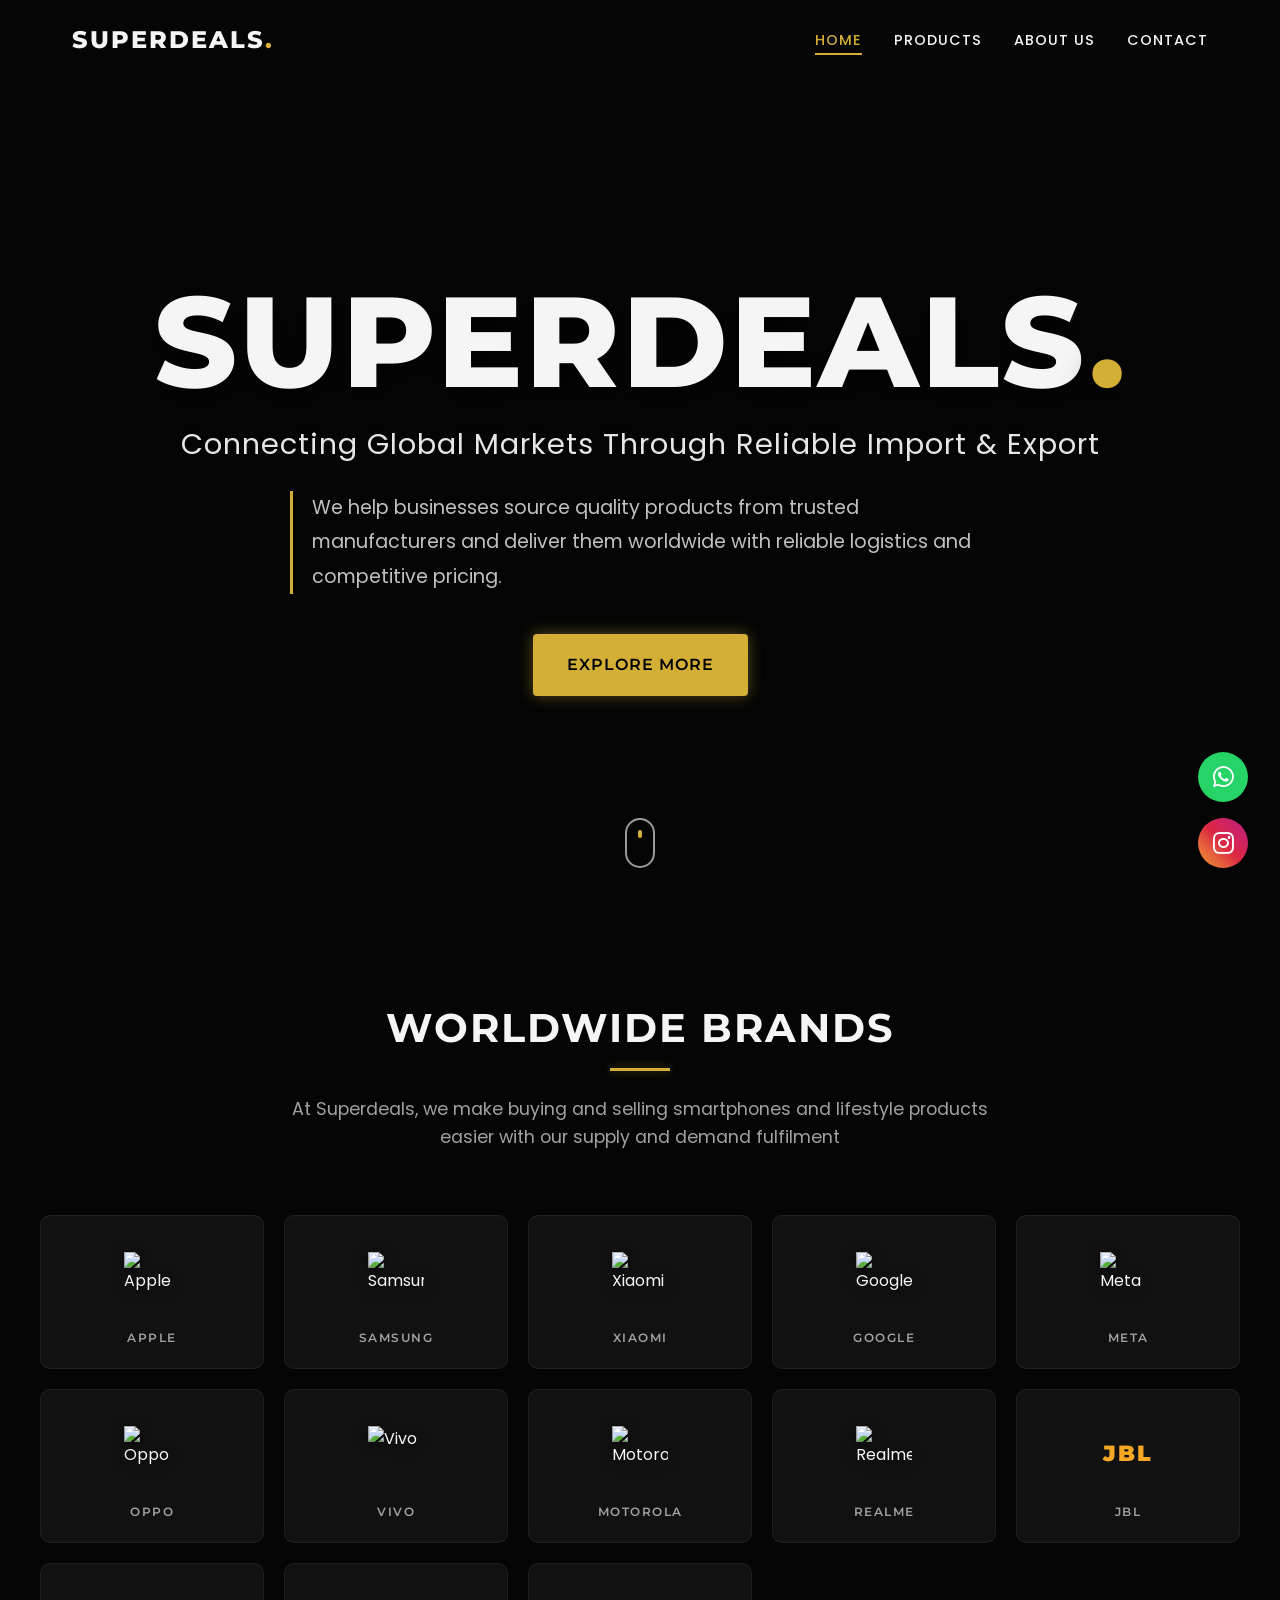
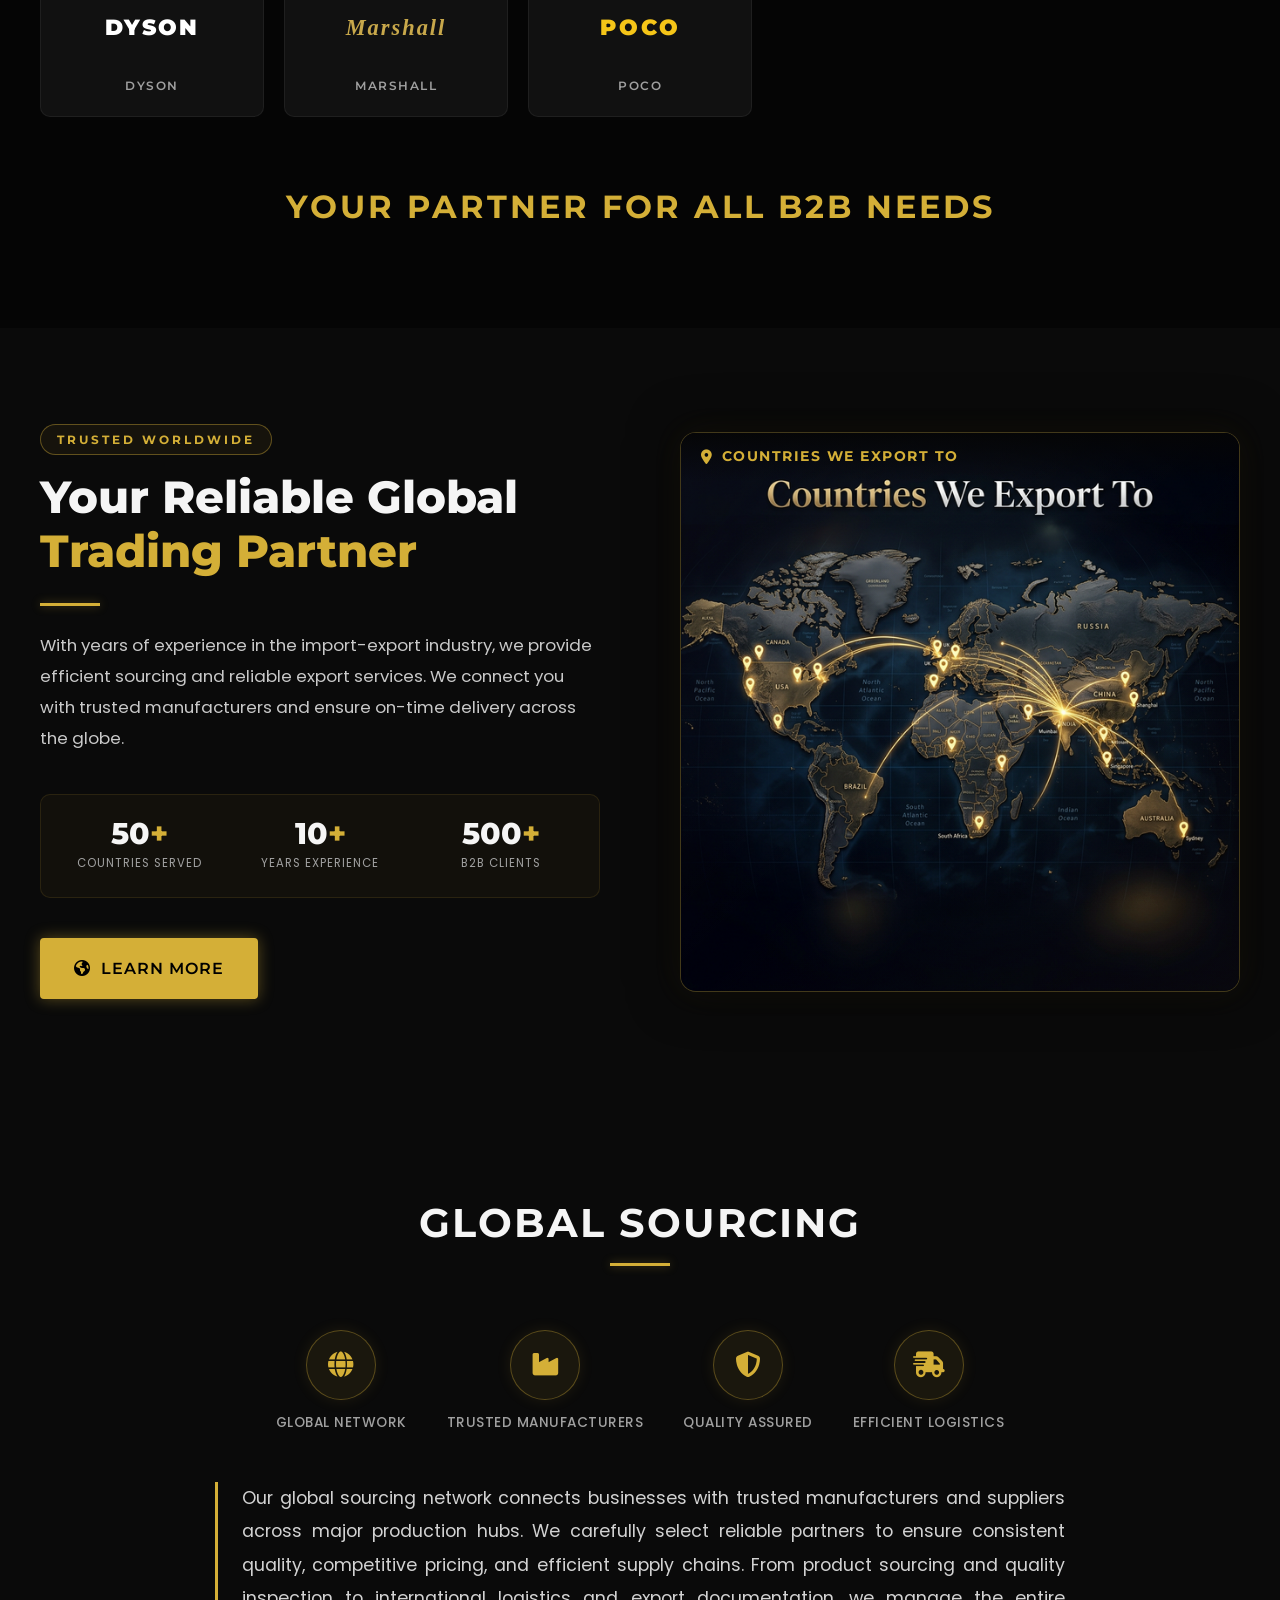
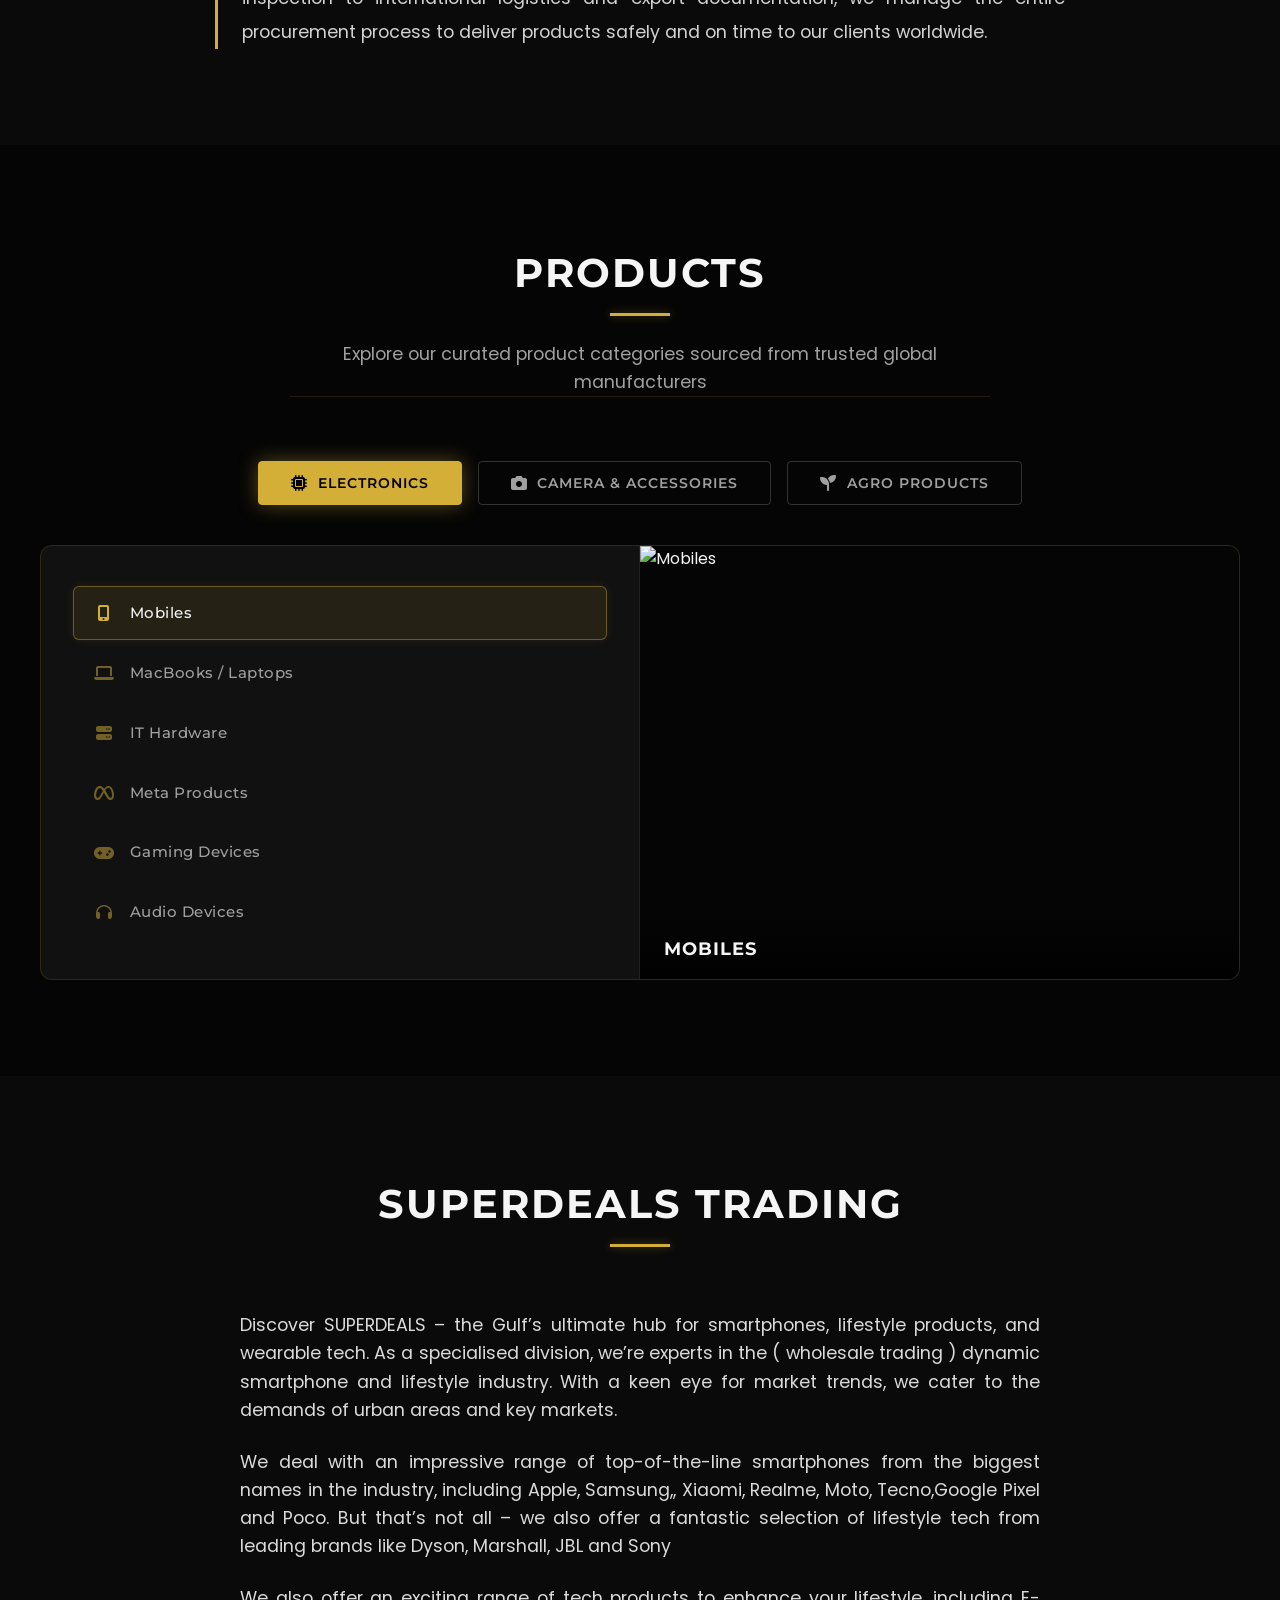
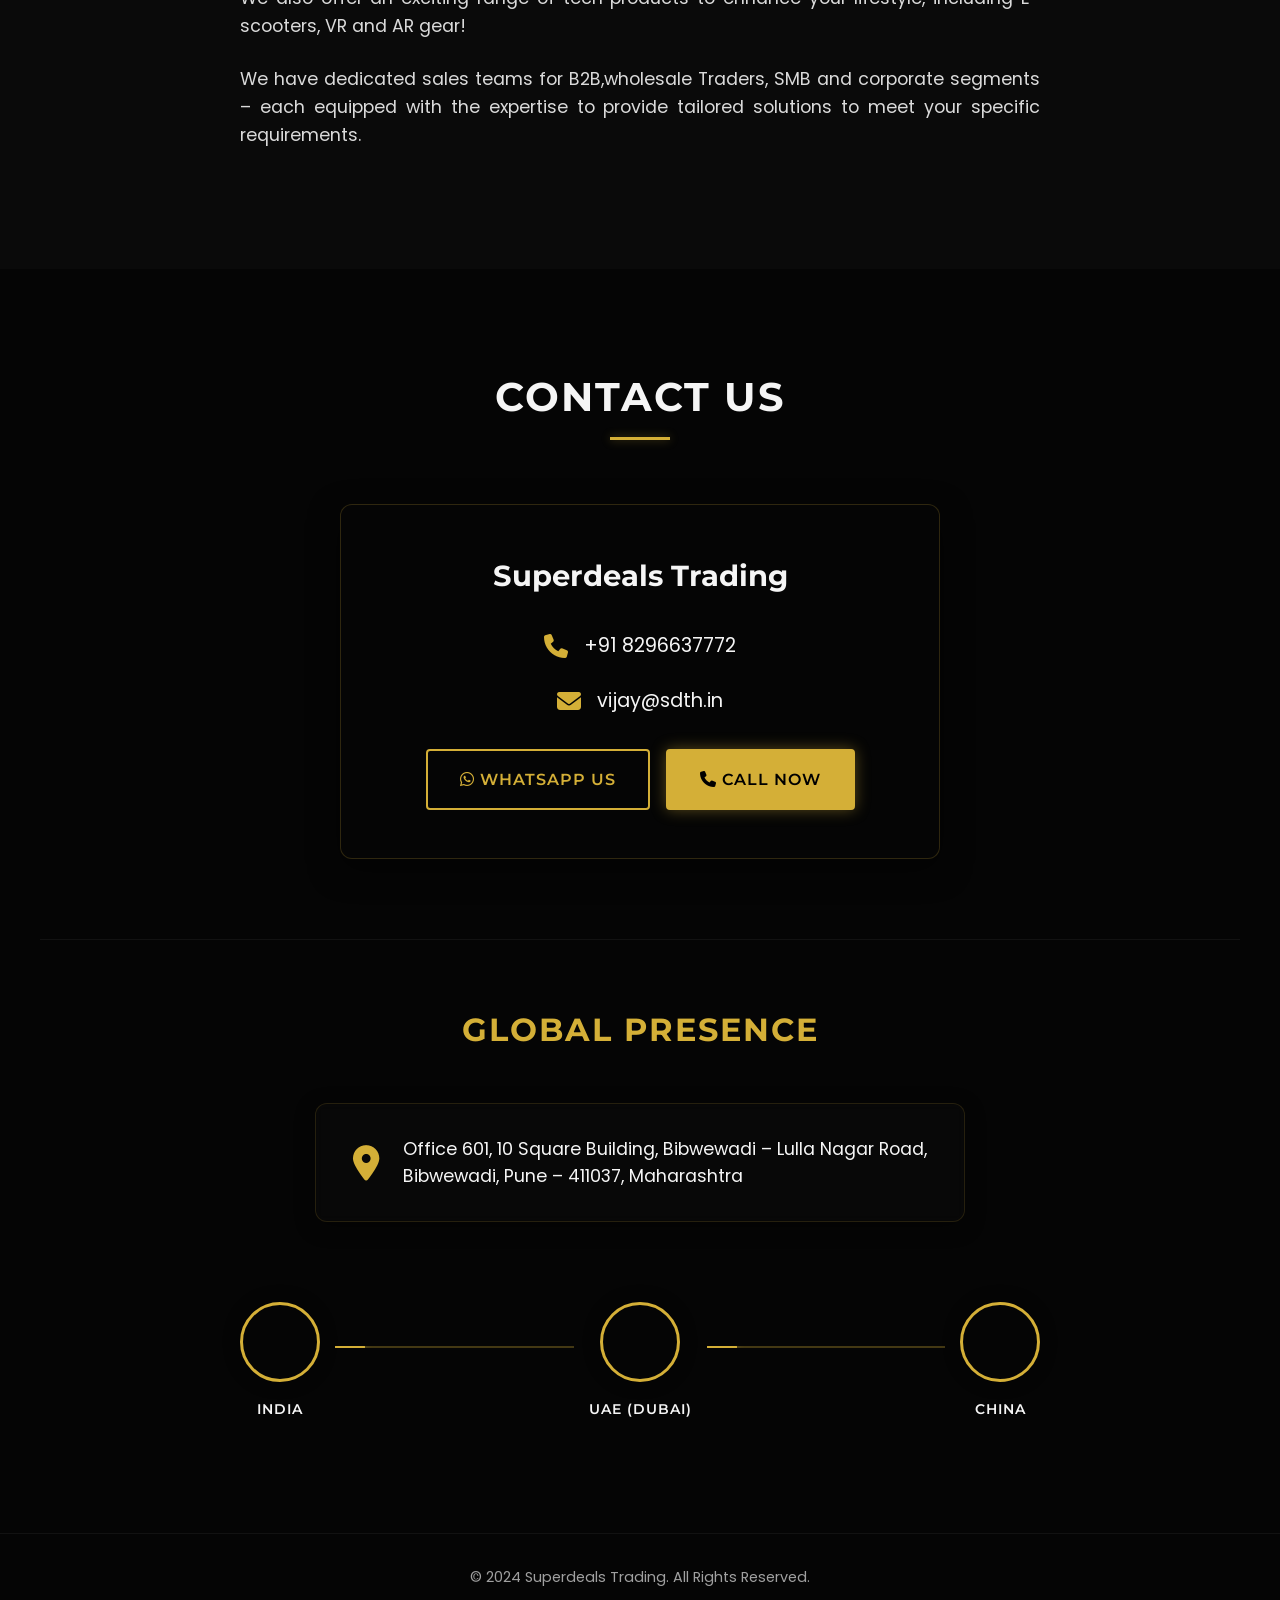
==== index.html @ 5bb20ff3 "Initialize project" ====
<!DOCTYPE html>
<html lang="en">

<head>
    <meta charset="UTF-8">
    <meta name="viewport" content="width=device-width, initial-scale=1.0">
    <title>Superdeals Trading | Global Sourcing & International Logistics</title>
    <meta name="description"
        content="Superdeals Trading India – We help businesses source quality products from trusted manufacturers and deliver them worldwide with reliable logistics and competitive pricing.">
    <!-- Fonts -->
    <link rel="preconnect" href="https://fonts.googleapis.com">
    <link rel="preconnect" href="https://fonts.gstatic.com" crossorigin>
    <link
        href="https://fonts.googleapis.com/css2?family=Montserrat:wght@300;400;500;600;700;800&family=Poppins:wght@300;400;500;600;700&display=swap"
        rel="stylesheet">
    <link rel="stylesheet" href="styles.css">
    <link rel="stylesheet" href="https://cdnjs.cloudflare.com/ajax/libs/font-awesome/6.4.0/css/all.min.css">
</head>

<body>
    <!-- Navbar -->
    <nav id="navbar">
        <div class="nav-container">
            <a href="#" class="logo">SUPERDEALS<span class="accent">.</span></a>
            <ul class="nav-links">
                <li><a href="#home" class="nav-link active">Home</a></li>
                <li><a href="#products" class="nav-link">Products</a></li>
                <li><a href="#about" class="nav-link">About Us</a></li>
                <li><a href="#contact" class="nav-link">Contact</a></li>
            </ul>
            <div class="hamburger">
                <span class="bar"></span>
                <span class="bar"></span>
                <span class="bar"></span>
            </div>
        </div>
    </nav>

    <!-- Hero Section -->
    <header id="home" class="hero">
        <div class="slider-bg">
            <div class="slide slide-1 active"></div>
            <div class="slide slide-2"></div>
            <div class="slide slide-3"></div>
        </div>
        <div class="hero-overlay"></div>
        <div class="hero-content">
            <h1 class="hero-headline company-title staggered-reveal">SUPERDEALS<span class="accent">.</span></h1>
            <p class="hero-motto staggered-reveal delay-1">Connecting Global Markets Through Reliable Import &amp;
                Export</p>
            <p class="hero-tagline staggered-reveal delay-2">We help businesses source quality products from trusted
                manufacturers and deliver them worldwide with reliable logistics and competitive pricing.</p>
            <div class="hero-cta staggered-reveal delay-3" style="margin-top: 2.5rem;">
                <a href="#global-partner" class="btn btn-primary ripple">Explore More</a>
            </div>
        </div>
        <div class="scroll-indicator">
            <div class="mouse">
                <div class="wheel"></div>
            </div>
        </div>
    </header>

    <!-- Worldwide Brands -->
    <section id="brands" class="section">
        <div class="container">
            <div class="section-header reveal">
                <h2 class="section-title">Worldwide Brands</h2>
                <div class="title-underline"></div>
                <p class="section-subtitle">At Superdeals, we make buying and selling smartphones and lifestyle products
                    easier with our supply and demand fulfilment</p>
            </div>

            <div class="brands-grid">
                <!-- Apple -->
                <div class="brand-logo-card reveal stagger">
                    <div class="brand-logo-inner">
                        <img src="https://cdn.simpleicons.org/apple/ffffff" alt="Apple" class="brand-logo-img">
                    </div>
                    <span class="brand-name">Apple</span>
                    <div class="brand-glow-border"></div>
                </div>
                <!-- Samsung -->
                <div class="brand-logo-card reveal stagger">
                    <div class="brand-logo-inner">
                        <img src="https://cdn.simpleicons.org/samsung/1428A0" alt="Samsung" class="brand-logo-img">
                    </div>
                    <span class="brand-name">Samsung</span>
                    <div class="brand-glow-border"></div>
                </div>
                <!-- Xiaomi -->
                <div class="brand-logo-card reveal stagger">
                    <div class="brand-logo-inner">
                        <img src="https://cdn.simpleicons.org/xiaomi/FF6900" alt="Xiaomi" class="brand-logo-img">
                    </div>
                    <span class="brand-name">Xiaomi</span>
                    <div class="brand-glow-border"></div>
                </div>
                <!-- Google -->
                <div class="brand-logo-card reveal stagger">
                    <div class="brand-logo-inner">
                        <img src="https://cdn.simpleicons.org/google/4285F4" alt="Google" class="brand-logo-img">
                    </div>
                    <span class="brand-name">Google</span>
                    <div class="brand-glow-border"></div>
                </div>
                <!-- Meta -->
                <div class="brand-logo-card reveal stagger">
                    <div class="brand-logo-inner">
                        <img src="https://cdn.simpleicons.org/meta/0081FB" alt="Meta" class="brand-logo-img">
                    </div>
                    <span class="brand-name">Meta</span>
                    <div class="brand-glow-border"></div>
                </div>
                <!-- Oppo -->
                <div class="brand-logo-card reveal stagger">
                    <div class="brand-logo-inner">
                        <img src="https://cdn.simpleicons.org/oppo/1D8348" alt="Oppo" class="brand-logo-img oppo-logo">
                    </div>
                    <span class="brand-name">Oppo</span>
                    <div class="brand-glow-border"></div>
                </div>
                <!-- Vivo -->
                <div class="brand-logo-card reveal stagger">
                    <div class="brand-logo-inner">
                        <img src="https://cdn.simpleicons.org/vivo/415FFF" alt="Vivo" class="brand-logo-img">
                    </div>
                    <span class="brand-name">Vivo</span>
                    <div class="brand-glow-border"></div>
                </div>
                <!-- Motorola -->
                <div class="brand-logo-card reveal stagger">
                    <div class="brand-logo-inner">
                        <img src="https://cdn.simpleicons.org/motorola/E1140A" alt="Motorola" class="brand-logo-img">
                    </div>
                    <span class="brand-name">Motorola</span>
                    <div class="brand-glow-border"></div>
                </div>
                <!-- Realme -->
                <div class="brand-logo-card reveal stagger">
                    <div class="brand-logo-inner">
                        <img src="https://cdn.simpleicons.org/realme/F5A623" alt="Realme" class="brand-logo-img">
                    </div>
                    <span class="brand-name">Realme</span>
                    <div class="brand-glow-border"></div>
                </div>
                <!-- JBL placeholder -->
                <div class="brand-logo-card reveal stagger">
                    <div class="brand-logo-inner brand-text-logo" style="color:#F5A623;">JBL</div>
                    <span class="brand-name">JBL</span>
                    <div class="brand-glow-border"></div>
                </div>
                <!-- Dyson placeholder -->
                <div class="brand-logo-card reveal stagger">
                    <div class="brand-logo-inner brand-text-logo" style="color:#ffffff;">DYSON</div>
                    <span class="brand-name">Dyson</span>
                    <div class="brand-glow-border"></div>
                </div>
                <!-- Marshall placeholder -->
                <div class="brand-logo-card reveal stagger">
                    <div class="brand-logo-inner brand-text-logo"
                        style="color:#c8a84b; font-family: serif; font-style:italic;">Marshall</div>
                    <span class="brand-name">Marshall</span>
                    <div class="brand-glow-border"></div>
                </div>
                <!-- Poco placeholder -->
                <div class="brand-logo-card reveal stagger">
                    <div class="brand-logo-inner brand-text-logo" style="color:#F5C518; letter-spacing:3px;">POCO</div>
                    <span class="brand-name">Poco</span>
                    <div class="brand-glow-border"></div>
                </div>
            </div>

            <div class="brands-footer reveal">
                <h3 class="premium-heading">YOUR PARTNER FOR ALL B2B NEEDS</h3>
            </div>
        </div>
    </section>


    <!-- Global Trading Partner Section -->
    <section id="global-partner" class="section bg-alt">
        <div class="container">
            <div class="trading-partner-grid">

                <!-- LEFT: Text Content -->
                <div class="trading-partner-text reveal-left">
                    <span class="partner-eyebrow">TRUSTED WORLDWIDE</span>
                    <h2 class="partner-title">Your Reliable Global<br><span class="accent">Trading Partner</span></h2>
                    <div class="title-underline" style="margin: 1.5rem 0;"></div>
                    <p class="partner-desc">With years of experience in the import-export industry, we provide efficient
                        sourcing and reliable export services. We connect you with trusted manufacturers and ensure
                        on-time delivery across the globe.</p>
                    <div class="partner-stats">
                        <div class="stat-item">
                            <span class="stat-number">50<span class="accent">+</span></span>
                            <span class="stat-label">Countries Served</span>
                        </div>
                        <div class="stat-item">
                            <span class="stat-number">10<span class="accent">+</span></span>
                            <span class="stat-label">Years Experience</span>
                        </div>
                        <div class="stat-item">
                            <span class="stat-number">500<span class="accent">+</span></span>
                            <span class="stat-label">B2B Clients</span>
                        </div>
                    </div>
                    <a href="#contact" class="btn btn-primary ripple partner-btn">
                        <i class="fa-solid fa-earth-americas"></i> Learn More
                    </a>
                </div>

                <!-- RIGHT: Export World Map Image -->
                <div class="trading-partner-visual reveal-right">
                    <div class="map-card">
                        <div class="map-label-top">
                            <i class="fa-solid fa-location-dot"></i>
                            Countries We Export To
                        </div>
                        <img src="assets/export_world_map.png"
                            alt="Countries We Export To – Superdeals Global Trade Map" class="export-map-img">
                        <div class="map-shine"></div>
                    </div>
                </div>

            </div>
        </div>
    </section>

    <!-- Global Sourcing Section -->
    <section id="global-sourcing" class="section bg-alt">
        <div class="container">
            <div class="section-header reveal">
                <h2 class="section-title">Global Sourcing</h2>
                <div class="title-underline"></div>
            </div>
            <div class="global-sourcing-content">
                <div class="sourcing-icons reveal">
                    <div class="sourcing-icon-item staggered-in">
                        <div class="sourcing-icon-wrapper">
                            <i class="fa-solid fa-globe"></i>
                        </div>
                        <span>Global Network</span>
                    </div>
                    <div class="sourcing-icon-item staggered-in delay-1">
                        <div class="sourcing-icon-wrapper">
                            <i class="fa-solid fa-industry"></i>
                        </div>
                        <span>Trusted Manufacturers</span>
                    </div>
                    <div class="sourcing-icon-item staggered-in delay-2">
                        <div class="sourcing-icon-wrapper">
                            <i class="fa-solid fa-shield-halved"></i>
                        </div>
                        <span>Quality Assured</span>
                    </div>
                    <div class="sourcing-icon-item staggered-in delay-3">
                        <div class="sourcing-icon-wrapper">
                            <i class="fa-solid fa-truck-fast"></i>
                        </div>
                        <span>Efficient Logistics</span>
                    </div>
                </div>
                <p class="sourcing-text reveal-up delay-1">Our global sourcing network connects businesses with trusted
                    manufacturers and suppliers across major production hubs. We carefully select reliable partners to
                    ensure consistent quality, competitive pricing, and efficient supply chains. From product sourcing
                    and quality inspection to international logistics and export documentation, we manage the entire
                    procurement process to deliver products safely and on time to our clients worldwide.</p>
            </div>
        </div>
    </section>

    <!-- Products – Dropdown Category System -->
    <section id="products" class="section">

        <div class="container">
            <div class="section-header reveal">
                <h2 class="section-title">Products</h2>
                <div class="title-underline"></div>
                <p class="section-subtitle">Explore our curated product categories sourced from trusted global
                    manufacturers</p>
            </div>

            <!-- Category Tabs -->
            <div class="category-tabs reveal">
                <button class="cat-tab active ripple" data-cat="electronics">
                    <i class="fa-solid fa-microchip"></i> Electronics
                </button>
                <button class="cat-tab ripple" data-cat="camera">
                    <i class="fa-solid fa-camera"></i> Camera &amp; Accessories
                </button>
                <button class="cat-tab ripple" data-cat="agro">
                    <i class="fa-solid fa-seedling"></i> Agro Products
                </button>
            </div>

            <!-- Category Panels -->
            <div class="category-panel active" id="cat-electronics">
                <div class="cat-product-list">
                    <ul>
                        <li class="cat-item active"
                            data-img="https://images.unsplash.com/photo-1511707171634-5f897ff02aa9?q=80&w=800&auto=format&fit=crop"
                            data-label="Mobiles">
                            <i class="fa-solid fa-mobile-screen-button"></i> Mobiles
                        </li>
                        <li class="cat-item"
                            data-img="https://images.unsplash.com/photo-1611186871348-b1ce696e52c9?q=80&w=800&auto=format&fit=crop"
                            data-label="MacBooks / Laptops">
                            <i class="fa-solid fa-laptop"></i> MacBooks / Laptops
                        </li>
                        <li class="cat-item"
                            data-img="https://images.unsplash.com/photo-1518770660439-4636190af475?q=80&w=800&auto=format&fit=crop"
                            data-label="IT Hardware">
                            <i class="fa-solid fa-server"></i> IT Hardware
                        </li>
                        <li class="cat-item"
                            data-img="https://images.unsplash.com/photo-1622979135225-d2ba269cf1ac?q=80&w=800&auto=format&fit=crop"
                            data-label="Meta Products">
                            <i class="fa-brands fa-meta"></i> Meta Products
                        </li>
                        <li class="cat-item"
                            data-img="https://images.unsplash.com/photo-1493711662062-fa541adb3fc8?q=80&w=800&auto=format&fit=crop"
                            data-label="Gaming Devices">
                            <i class="fa-solid fa-gamepad"></i> Gaming Devices
                        </li>
                        <li class="cat-item"
                            data-img="https://images.unsplash.com/photo-1545454675-3531b543be5d?q=80&w=800&auto=format&fit=crop"
                            data-label="Audio Devices">
                            <i class="fa-solid fa-headphones"></i> Audio Devices
                        </li>
                    </ul>
                </div>
                <div class="cat-product-visual">
                    <div class="cat-visual-img-wrap">
                        <img src="https://images.unsplash.com/photo-1511707171634-5f897ff02aa9?q=80&w=800&auto=format&fit=crop"
                            alt="Mobiles" class="cat-visual-img" id="electronics-img">
                        <div class="cat-visual-label" id="electronics-label">Mobiles</div>
                    </div>
                </div>
            </div>

            <div class="category-panel" id="cat-camera">
                <div class="cat-product-list">
                    <ul>
                        <li class="cat-item active"
                            data-img="https://images.unsplash.com/photo-1516035069371-29a1b244cc32?q=80&w=800&auto=format&fit=crop"
                            data-label="Fujifilm">
                            <i class="fa-solid fa-camera-retro"></i> Fujifilm
                        </li>
                        <li class="cat-item"
                            data-img="https://images.unsplash.com/photo-1617005082133-548c4dd27f35?q=80&w=800&auto=format&fit=crop"
                            data-label="Nikon">
                            <i class="fa-solid fa-camera"></i> Nikon
                        </li>
                        <li class="cat-item"
                            data-img="https://images.unsplash.com/photo-1502920917128-1aa500764cbd?q=80&w=800&auto=format&fit=crop"
                            data-label="Canon">
                            <i class="fa-solid fa-camera"></i> Canon
                        </li>
                        <li class="cat-item"
                            data-img="https://images.unsplash.com/photo-1526170375885-4d8ecf77b99f?q=80&w=800&auto=format&fit=crop"
                            data-label="Sony">
                            <i class="fa-solid fa-camera"></i> Sony
                        </li>
                    </ul>
                </div>
                <div class="cat-product-visual">
                    <div class="cat-visual-img-wrap">
                        <img src="https://images.unsplash.com/photo-1516035069371-29a1b244cc32?q=80&w=800&auto=format&fit=crop"
                            alt="Fujifilm" class="cat-visual-img" id="camera-img">
                        <div class="cat-visual-label" id="camera-label">Fujifilm</div>
                    </div>
                </div>
            </div>

            <div class="category-panel" id="cat-agro">
                <div class="cat-product-list">
                    <ul>
                        <li class="cat-item active"
                            data-img="https://images.unsplash.com/photo-1518110925495-5fe2fda0442c?q=80&w=800&auto=format&fit=crop"
                            data-label="Salt">
                            <i class="fa-solid fa-jar"></i> Salt
                        </li>
                        <li class="cat-item"
                            data-img="https://images.unsplash.com/photo-1447933601403-0c6688de566e?q=80&w=800&auto=format&fit=crop"
                            data-label="Coffee">
                            <i class="fa-solid fa-mug-hot"></i> Coffee
                        </li>
                        <li class="cat-item"
                            data-img="https://images.unsplash.com/photo-1568347877321-f8935c7dc5f4?q=80&w=800&auto=format&fit=crop"
                            data-label="Rice">
                            <i class="fa-solid fa-bowl-rice"></i> Rice
                        </li>
                    </ul>
                </div>
                <div class="cat-product-visual">
                    <div class="cat-visual-img-wrap">
                        <img src="https://images.unsplash.com/photo-1518110925495-5fe2fda0442c?q=80&w=800&auto=format&fit=crop"
                            alt="Salt" class="cat-visual-img" id="agro-img">
                        <div class="cat-visual-label" id="agro-label">Salt</div>
                    </div>
                </div>
            </div>
        </div>
    </section>

    <!-- About Us -->
    <section id="about" class="section bg-alt">
        <div class="container">
            <div class="section-header reveal">
                <h2 class="section-title">SUPERDEALS TRADING</h2>
                <div class="title-underline"></div>
            </div>

            <div class="about-content">
                <p class="reveal stagger">Discover SUPERDEALS &ndash; the Gulf&rsquo;s ultimate hub for smartphones,
                    lifestyle products, and wearable tech. As a specialised division, we&rsquo;re experts in the (
                    wholesale trading ) dynamic smartphone and lifestyle industry. With a keen eye for market trends, we
                    cater to the demands of urban areas and key markets.</p>
                <p class="reveal stagger delay-1">We deal with an impressive range of top-of-the-line smartphones from
                    the biggest names in the industry, including Apple, Samsung,, Xiaomi, Realme, Moto, Tecno,Google
                    Pixel and Poco. But that&rsquo;s not all &ndash; we also offer a fantastic selection of lifestyle
                    tech from leading brands like Dyson, Marshall, JBL and Sony</p>
                <p class="reveal stagger delay-2">We also offer an exciting range of tech products to enhance your
                    lifestyle, including E-scooters, VR and AR gear!</p>
                <p class="reveal stagger delay-3">We have dedicated sales teams for B2B,wholesale Traders, SMB and
                    corporate segments &ndash; each equipped with the expertise to provide tailored solutions to meet
                    your specific requirements.</p>
            </div>
        </div>
    </section>

    <!-- Contact Section -->
    <section id="contact" class="section">
        <div class="container">
            <div class="section-header reveal">
                <h2 class="section-title">Contact Us</h2>
                <div class="title-underline"></div>
            </div>

            <div class="contact-card reveal">
                <h3 class="contact-name">Superdeals Trading</h3>
                <div class="contact-details">
                    <div class="contact-item">
                        <i class="fa-solid fa-phone accent"></i>
                        <a href="tel:+918296637772" class="contact-link">+91 8296637772</a>
                    </div>
                    <div class="contact-item">
                        <i class="fa-solid fa-envelope accent"></i>
                        <a href="mailto:vijay@sdth.in" class="contact-link">vijay@sdth.in</a>
                    </div>
                </div>

                <div class="contact-actions mt-4">
                    <a href="https://wa.me/918296637772" target="_blank" class="btn btn-outline ripple"><i
                            class="fa-brands fa-whatsapp"></i> Whatsapp us</a>
                    <a href="tel:+918296637772" class="btn btn-primary ripple"><i class="fa-solid fa-phone"></i> Call
                        Now</a>
                </div>
            </div>

            <!-- Global Presence / Trade Network -->
            <div class="global-presence reveal">
                <h3 class="presence-title text-center">Global Presence</h3>

                <div class="address-card">
                    <i class="fa-solid fa-location-dot accent"></i>
                    <p>Office 601, 10 Square Building, Bibwewadi &ndash; Lulla Nagar Road,<br>Bibwewadi, Pune &ndash;
                        411037, Maharashtra</p>
                </div>

                <div class="trade-network">
                    <div class="network-node">
                        <div class="flag-circle india"></div>
                        <span>India</span>
                    </div>

                    <div class="network-line">
                        <div class="flow-dot"></div>
                    </div>

                    <div class="network-node">
                        <div class="flag-circle uae"></div>
                        <span>UAE (Dubai)</span>
                    </div>

                    <div class="network-line">
                        <div class="flow-dot"></div>
                    </div>

                    <div class="network-node">
                        <div class="flag-circle china"></div>
                        <span>China</span>
                    </div>
                </div>
            </div>
        </div>
    </section>

    <!-- Footer -->
    <footer class="footer">
        <div class="container text-center">
            <p>&copy; 2024 Superdeals Trading. All Rights Reserved.</p>
        </div>
    </footer>

    <!-- Floating Buttons -->
    <div class="floating-buttons">
        <a href="https://wa.me/918296637772" target="_blank" class="float-btn whatsapp ripple" aria-label="WhatsApp">
            <i class="fa-brands fa-whatsapp"></i>
        </a>
        <a href="https://instagram.com/" target="_blank" class="float-btn instagram ripple" aria-label="Instagram">
            <i class="fa-brands fa-instagram"></i>
        </a>
    </div>

    <script src="script.js"></script>
</body>

</html>
---- styles.css ----
/* styles.css */
:root {
    --bg-dark: #050505;
    --bg-alt: #0a0a0a;
    --bg-card: #111111;
    --accent-gold: #D4AF37;
    --accent-glow: rgba(212, 175, 55, 0.4);
    /* Accent colors (max 20% usage) */
    --accent-blue: #1a6fc4;
    --accent-teal: #0e9e8e;
    --accent-blue-glow: rgba(26, 111, 196, 0.35);
    --accent-teal-glow: rgba(14, 158, 142, 0.35);
    --text-light: #f5f5f5;
    --text-muted: #a0a0a0;
    --font-heading: 'Montserrat', sans-serif;
    --font-body: 'Poppins', sans-serif;
    --nav-height: 80px;
}

* {
    margin: 0;
    padding: 0;
    box-sizing: border-box;
}

html {
    scroll-behavior: smooth;
}

body {
    font-family: var(--font-body);
    background-color: var(--bg-dark);
    color: var(--text-light);
    line-height: 1.6;
    overflow-x: hidden;
}

/* Typography */
h1,
h2,
h3,
h4,
h5,
h6 {
    font-family: var(--font-heading);
    font-weight: 700;
}

.text-center {
    text-align: center;
}

.mt-4 {
    margin-top: 2rem;
}

.accent {
    color: var(--accent-gold);
}

/* Buttons */
.btn {
    display: inline-block;
    padding: 1rem 2rem;
    font-family: var(--font-heading);
    font-weight: 600;
    font-size: 1rem;
    text-decoration: none;
    border-radius: 4px;
    transition: all 0.3s ease;
    cursor: pointer;
    position: relative;
    overflow: hidden;
    letter-spacing: 1px;
    text-transform: uppercase;
    z-index: 1;
}

.btn-primary {
    background-color: var(--accent-gold);
    color: #000;
    border: 2px solid var(--accent-gold);
    box-shadow: 0 0 15px var(--accent-glow);
}

.btn-primary:hover {
    background-color: transparent;
    color: var(--accent-gold);
    box-shadow: 0 0 25px var(--accent-glow);
}

.btn-outline {
    background-color: transparent;
    color: var(--accent-gold);
    border: 2px solid var(--accent-gold);
}

.btn-outline:hover {
    background-color: var(--accent-gold);
    color: #000;
    box-shadow: 0 0 15px var(--accent-glow);
}

/* Ripple Element */
span.ripple-effect {
    position: absolute;
    border-radius: 50%;
    transform: scale(0);
    animation: ripple-anim 600ms linear;
    background-color: rgba(255, 255, 255, 0.7);
    pointer-events: none;
}

@keyframes ripple-anim {
    to {
        transform: scale(4);
        opacity: 0;
    }
}

/* Navbar */
#navbar {
    position: fixed;
    top: 0;
    left: 0;
    width: 100%;
    height: var(--nav-height);
    background: transparent;
    z-index: 1000;
    transition: all 0.4s ease;
}

#navbar.scrolled {
    background: rgba(5, 5, 5, 0.95);
    backdrop-filter: blur(10px);
    border-bottom: 1px solid rgba(212, 175, 55, 0.1);
}

.nav-container {
    max-width: 1200px;
    margin: 0 auto;
    padding: 0 2rem;
    display: flex;
    justify-content: space-between;
    align-items: center;
    height: 100%;
}

.logo {
    font-family: var(--font-heading);
    font-size: 1.5rem;
    font-weight: 800;
    color: var(--text-light);
    text-decoration: none;
    letter-spacing: 2px;
}

.nav-links {
    display: flex;
    list-style: none;
    gap: 2rem;
}

.nav-link {
    color: var(--text-light);
    text-decoration: none;
    font-size: 0.9rem;
    font-weight: 500;
    text-transform: uppercase;
    letter-spacing: 1px;
    transition: color 0.3s ease;
    position: relative;
}

.nav-link::after {
    content: '';
    position: absolute;
    bottom: -5px;
    left: 0;
    width: 0;
    height: 2px;
    background-color: var(--accent-gold);
    transition: width 0.3s ease;
}

.nav-link:hover::after,
.nav-link.active::after {
    width: 100%;
}

.nav-link:hover,
.nav-link.active {
    color: var(--accent-gold);
}

/* Mobile Hamburger */
.hamburger {
    display: none;
    cursor: pointer;
}

.bar {
    display: block;
    width: 25px;
    height: 3px;
    margin: 5px auto;
    transition: all 0.3s ease;
    background-color: var(--text-light);
}

/* Hero Section */
.hero {
    height: 100vh;
    width: 100%;
    position: relative;
    display: flex;
    align-items: center;
    justify-content: center;
    text-align: center;
    overflow: hidden;
    background-color: var(--bg-dark);
    padding-top: var(--nav-height);
}

.slider-bg {
    position: absolute;
    top: 0;
    left: 0;
    width: 100%;
    height: 100%;
    z-index: 0;
}

.slide {
    position: absolute;
    top: 0;
    left: 0;
    width: 100%;
    height: 100%;
    background-size: cover;
    background-position: center;
    background-repeat: no-repeat;
    opacity: 0;
    transition: opacity 1.5s ease-in-out, transform 6s linear;
    transform: scale(1.05);
}

.slide.active {
    opacity: 1;
    transform: scale(1);
}

/* Hero slider images – international logistics & global sourcing */
.slide-1 {
    /* Cargo ship */
    background-image: url('https://images.unsplash.com/photo-1494412519320-aa613dfb7738?q=80&w=1920&auto=format&fit=crop');
}

.slide-2 {
    /* Cargo flight / air freight */
    background-image: url('https://images.unsplash.com/photo-1436491865332-7a61a109cc05?q=80&w=1920&auto=format&fit=crop');
}

.slide-3 {
    /* Corporate office / business headquarters */
    background-image: url('https://images.unsplash.com/photo-1497366216548-37526070297c?q=80&w=1920&auto=format&fit=crop');
}

.hero-overlay {
    position: absolute;
    top: 0;
    left: 0;
    width: 100%;
    height: 100%;
    background-image: linear-gradient(rgba(5, 5, 5, 0.4), rgba(5, 5, 5, 0.6));
    z-index: 1;
}

.hero-content {
    position: relative;
    z-index: 2;
    max-width: 1200px;
    padding: 0 2rem;
}

.company-title {
    font-size: clamp(3rem, 10vw, 8rem);
    line-height: 1;
    margin: 0;
    letter-spacing: 2px;
    text-shadow: 0 10px 30px rgba(0, 0, 0, 0.8);
    font-family: var(--font-heading);
    font-weight: 800;
}

.hero-motto {
    font-size: clamp(1.2rem, 3vw, 1.8rem);
    font-weight: 400;
    color: rgba(255, 255, 255, 0.9);
    margin-top: 1rem;
    letter-spacing: 1px;
    text-shadow: 0 4px 10px rgba(0, 0, 0, 0.6);
}

.hero-tagline {
    font-size: clamp(0.95rem, 2vw, 1.2rem);
    font-weight: 400;
    color: rgba(255, 255, 255, 0.75);
    margin-top: 1.5rem;
    max-width: 700px;
    margin-left: auto;
    margin-right: auto;
    line-height: 1.8;
    text-shadow: 0 2px 8px rgba(0, 0, 0, 0.7);
    border-left: 3px solid var(--accent-gold);
    padding-left: 1.2rem;
    text-align: left;
}

/* Scroll indicator */
.scroll-indicator {
    position: absolute;
    bottom: 2rem;
    left: 50%;
    transform: translateX(-50%);
    z-index: 2;
    animation: fadeOscillate 2s infinite;
}

.mouse {
    width: 30px;
    height: 50px;
    border: 2px solid rgba(255, 255, 255, 0.6);
    border-radius: 20px;
    position: relative;
}

.wheel {
    width: 4px;
    height: 8px;
    background: var(--accent-gold);
    border-radius: 2px;
    position: absolute;
    top: 10px;
    left: 50%;
    transform: translateX(-50%);
    animation: scrollWheel 2s infinite;
}

@keyframes scrollWheel {
    0% {
        top: 10px;
        opacity: 1;
    }

    100% {
        top: 30px;
        opacity: 0;
    }
}

@keyframes fadeOscillate {

    0%,
    100% {
        opacity: 0.5;
    }

    50% {
        opacity: 1;
    }
}

/* General Sections */
.section {
    padding: 6rem 2rem;
}

.bg-alt {
    background-color: var(--bg-alt);
}

.container {
    max-width: 1200px;
    margin: 0 auto;
}

.section-header {
    margin-bottom: 4rem;
    text-align: center;
}

.section-title {
    font-size: 2.5rem;
    margin-bottom: 0.5rem;
    text-transform: uppercase;
    letter-spacing: 2px;
}

.title-underline {
    width: 60px;
    height: 3px;
    background: var(--accent-gold);
    margin: 0 auto 1.5rem;
    box-shadow: 0 0 10px var(--accent-glow);
}

.section-subtitle {
    font-size: 1.1rem;
    color: var(--text-muted);
    max-width: 700px;
    margin: 0 auto;
}

/* Brands Grid – Logo Cards */
.brands-grid {
    display: grid;
    grid-template-columns: repeat(5, 1fr);
    gap: 1.25rem;
    margin-bottom: 4rem;
}

/* New logo card */
.brand-logo-card {
    background: var(--bg-card);
    border: 1px solid rgba(255, 255, 255, 0.06);
    border-radius: 10px;
    padding: 2rem 1.25rem 1.25rem;
    display: flex;
    flex-direction: column;
    align-items: center;
    gap: 1rem;
    cursor: pointer;
    position: relative;
    overflow: hidden;
    transition: transform 0.35s ease, box-shadow 0.35s ease, border-color 0.35s ease;
}

.brand-logo-card:hover {
    transform: translateY(-6px) scale(1.03);
    box-shadow: 0 0 28px rgba(212, 175, 55, 0.35);
    border-color: rgba(212, 175, 55, 0.45);
}

/* Invisible absolute border that glows on hover */
.brand-glow-border {
    position: absolute;
    inset: 0;
    border-radius: 10px;
    border: 2px solid var(--accent-gold);
    opacity: 0;
    pointer-events: none;
    transition: opacity 0.35s ease;
    box-shadow: inset 0 0 20px rgba(212, 175, 55, 0.25);
}

.brand-logo-card:hover .brand-glow-border {
    opacity: 1;
}

/* Logo image wrapper */
.brand-logo-inner {
    width: 64px;
    height: 64px;
    display: flex;
    align-items: center;
    justify-content: center;
    flex-shrink: 0;
}

.brand-logo-img {
    width: 56px;
    height: 56px;
    object-fit: contain;
    transition: transform 0.35s ease, filter 0.35s ease;
    filter: drop-shadow(0 2px 6px rgba(0, 0, 0, 0.5));
}

.brand-logo-card:hover .brand-logo-img {
    transform: scale(1.12);
    filter: drop-shadow(0 4px 12px rgba(212, 175, 55, 0.4));
}

/* Text-based logo placeholder */
.brand-text-logo {
    font-family: var(--font-heading);
    font-weight: 900;
    font-size: 1.4rem;
    letter-spacing: 2px;
    text-align: center;
    transition: transform 0.35s ease;
}

.brand-logo-card:hover .brand-text-logo {
    transform: scale(1.1);
}

/* Brand name label below logo */
.brand-name {
    font-family: var(--font-heading);
    font-size: 0.78rem;
    font-weight: 600;
    color: var(--text-muted);
    letter-spacing: 1.5px;
    text-transform: uppercase;
    transition: color 0.3s ease;
}

.brand-logo-card:hover .brand-name {
    color: var(--accent-gold);
}

.brands-footer {
    text-align: center;
}

.premium-heading {
    font-size: 2rem;
    color: var(--accent-gold);
    letter-spacing: 3px;
}

/* ============================
   Global Sourcing Section
   ============================ */
.global-sourcing-content {
    max-width: 900px;
    margin: 0 auto;
    text-align: center;
}

.sourcing-icons {
    display: flex;
    justify-content: center;
    flex-wrap: wrap;
    gap: 2.5rem;
    margin-bottom: 3rem;
}

.sourcing-icon-item {
    display: flex;
    flex-direction: column;
    align-items: center;
    gap: 0.75rem;
    opacity: 0;
    transform: translateY(20px);
    transition: opacity 0.6s ease, transform 0.6s ease;
}

.sourcing-icon-item.visible {
    opacity: 1;
    transform: translateY(0);
}

.sourcing-icon-wrapper {
    width: 70px;
    height: 70px;
    border-radius: 50%;
    background: rgba(212, 175, 55, 0.08);
    border: 1.5px solid rgba(212, 175, 55, 0.35);
    display: flex;
    align-items: center;
    justify-content: center;
    font-size: 1.6rem;
    color: var(--accent-gold);
    transition: all 0.4s ease;
    box-shadow: 0 0 15px rgba(212, 175, 55, 0.1);
}

.sourcing-icon-item:hover .sourcing-icon-wrapper {
    background: rgba(26, 111, 196, 0.15);
    border-color: var(--accent-blue);
    color: #6ab3f5;
    box-shadow: 0 0 20px var(--accent-blue-glow);
    transform: scale(1.12);
}

.sourcing-icon-item span {
    font-size: 0.85rem;
    color: var(--text-muted);
    font-weight: 500;
    letter-spacing: 0.5px;
    text-transform: uppercase;
}

.sourcing-text {
    font-size: 1.1rem;
    line-height: 1.9;
    color: rgba(255, 255, 255, 0.82);
    text-align: justify;
    border-left: 3px solid var(--accent-gold);
    padding-left: 1.5rem;
    max-width: 850px;
    margin: 0 auto;
}

/* staggered-in for icon items */
.staggered-in {
    opacity: 0;
    transform: translateY(20px);
}

/* fade-in with slight upward motion */
.reveal-up {
    opacity: 0;
    transform: translateY(30px);
    transition: opacity 0.8s ease, transform 0.8s ease;
}

.reveal-up.visible {
    opacity: 1;
    transform: translateY(0);
}


/* ============================
   Products – Category Panel System
   ============================ */
.category-tabs {
    display: flex;
    justify-content: center;
    flex-wrap: wrap;
    gap: 1rem;
    margin-bottom: 2.5rem;
}

.cat-tab {
    background: transparent;
    border: 1.5px solid rgba(255, 255, 255, 0.18);
    color: var(--text-muted);
    padding: 0.75rem 2rem;
    border-radius: 4px;
    font-family: var(--font-heading);
    font-size: 0.9rem;
    font-weight: 600;
    letter-spacing: 1px;
    text-transform: uppercase;
    cursor: pointer;
    transition: all 0.35s ease;
    position: relative;
    overflow: hidden;
    display: flex;
    align-items: center;
    gap: 0.6rem;
}

.cat-tab i {
    font-size: 1rem;
}

.cat-tab:hover {
    border-color: rgba(212, 175, 55, 0.5);
    color: var(--text-light);
    background: rgba(212, 175, 55, 0.06);
}

.cat-tab.active {
    border-color: var(--accent-gold);
    color: #000;
    background: var(--accent-gold);
    box-shadow: 0 0 20px var(--accent-glow);
}

/* Category Panel */
.category-panel {
    display: none;
    grid-template-columns: 1fr 1fr;
    gap: 0;
    background: var(--bg-card);
    border: 1px solid rgba(212, 175, 55, 0.15);
    border-radius: 12px;
    overflow: hidden;
    min-height: 380px;
    opacity: 0;
    transform: translateY(10px);
    transition: opacity 0.45s ease, transform 0.45s ease;
}

.category-panel.active {
    display: grid;
}

.category-panel.revealed {
    opacity: 1;
    transform: translateY(0);
}

/* Left – Product List */
.cat-product-list {
    padding: 2.5rem 2rem;
    border-right: 1px solid rgba(212, 175, 55, 0.1);
    display: flex;
    flex-direction: column;
    justify-content: center;
}

.cat-product-list ul {
    list-style: none;
    padding: 0;
    margin: 0;
    display: flex;
    flex-direction: column;
    gap: 0.4rem;
}

.cat-item {
    display: flex;
    align-items: center;
    gap: 0.9rem;
    padding: 0.85rem 1.2rem;
    border-radius: 6px;
    cursor: pointer;
    font-family: var(--font-heading);
    font-size: 0.95rem;
    font-weight: 500;
    color: var(--text-muted);
    letter-spacing: 0.5px;
    transition: all 0.3s ease;
    border: 1px solid transparent;
    opacity: 0;
    transform: translateX(-15px);
}

.cat-item.slide-visible {
    opacity: 1;
    transform: translateX(0);
}

.cat-item i {
    font-size: 1rem;
    width: 22px;
    text-align: center;
    flex-shrink: 0;
    color: rgba(212, 175, 55, 0.5);
    transition: color 0.3s;
}

.cat-item:hover {
    color: var(--text-light);
    background: rgba(255, 255, 255, 0.04);
    border-color: rgba(212, 175, 55, 0.2);
}

.cat-item:hover i {
    color: var(--accent-gold);
}

.cat-item.active {
    color: var(--text-light);
    background: rgba(212, 175, 55, 0.1);
    border-color: rgba(212, 175, 55, 0.4);
    box-shadow: 0 0 10px rgba(212, 175, 55, 0.1);
}

.cat-item.active i {
    color: var(--accent-gold);
}

/* Right – Product Visual */
.cat-product-visual {
    position: relative;
    overflow: hidden;
    background: var(--bg-dark);
    min-height: 320px;
    display: flex;
    align-items: center;
    justify-content: center;
}

.cat-visual-img-wrap {
    position: relative;
    width: 100%;
    height: 100%;
    min-height: 320px;
}

.cat-visual-img {
    width: 100%;
    height: 100%;
    min-height: 320px;
    object-fit: cover;
    transition: opacity 0.4s ease, transform 0.5s ease;
    display: block;
}

.cat-visual-img.fade-out {
    opacity: 0;
    transform: scale(1.04);
}

.cat-visual-label {
    position: absolute;
    bottom: 0;
    left: 0;
    right: 0;
    background: linear-gradient(transparent, rgba(0, 0, 0, 0.85));
    padding: 1.5rem 1.5rem 1rem;
    font-family: var(--font-heading);
    font-weight: 700;
    font-size: 1.1rem;
    color: var(--text-light);
    letter-spacing: 1px;
    text-transform: uppercase;
    transition: opacity 0.4s ease;
}

/* accent separator for section */
#products .section-subtitle {
    border-bottom: 1px solid rgba(212, 175, 55, 0.15);
    padding-bottom: 0;
}

/* ============================
   Global Trading Partner Section
   ============================ */
.trading-partner-grid {
    display: grid;
    grid-template-columns: 1fr 1fr;
    gap: 5rem;
    align-items: center;
}

/* LEFT reveal — slides in from left */
.reveal-left {
    opacity: 0;
    transform: translateX(-50px);
    transition: opacity 0.85s cubic-bezier(0.4, 0, 0.2, 1), transform 0.85s cubic-bezier(0.4, 0, 0.2, 1);
}

.reveal-left.visible {
    opacity: 1;
    transform: translateX(0);
}

/* RIGHT reveal — slides in from right */
.reveal-right {
    opacity: 0;
    transform: translateX(50px);
    transition: opacity 0.85s cubic-bezier(0.4, 0, 0.2, 1) 0.15s, transform 0.85s cubic-bezier(0.4, 0, 0.2, 1) 0.15s;
}

.reveal-right.visible {
    opacity: 1;
    transform: translateX(0);
}

/* Eyebrow label */
.partner-eyebrow {
    display: inline-block;
    font-family: var(--font-heading);
    font-size: 0.75rem;
    font-weight: 700;
    letter-spacing: 3px;
    text-transform: uppercase;
    color: var(--accent-gold);
    margin-bottom: 1rem;
    padding: 0.3rem 1rem;
    border: 1px solid rgba(212, 175, 55, 0.4);
    border-radius: 20px;
    background: rgba(212, 175, 55, 0.06);
}

/* Section heading */
.partner-title {
    font-family: var(--font-heading);
    font-size: clamp(1.8rem, 3.5vw, 2.8rem);
    font-weight: 800;
    line-height: 1.2;
    color: var(--text-light);
    margin-bottom: 0;
}

/* Description */
.partner-desc {
    font-size: 1.05rem;
    line-height: 1.85;
    color: rgba(255, 255, 255, 0.78);
    margin-bottom: 2.5rem;
}

/* Stats row */
.partner-stats {
    display: flex;
    gap: 2rem;
    margin-bottom: 2.5rem;
    padding: 1.5rem;
    background: rgba(212, 175, 55, 0.04);
    border-radius: 10px;
    border: 1px solid rgba(212, 175, 55, 0.12);
    flex-wrap: wrap;
}

.stat-item {
    display: flex;
    flex-direction: column;
    align-items: center;
    gap: 0.3rem;
    flex: 1;
    min-width: 80px;
}

.stat-number {
    font-family: var(--font-heading);
    font-size: 1.9rem;
    font-weight: 800;
    color: var(--text-light);
    line-height: 1;
}

.stat-label {
    font-size: 0.72rem;
    color: var(--text-muted);
    letter-spacing: 1px;
    text-transform: uppercase;
    text-align: center;
}

/* Learn More button override */
.partner-btn {
    display: inline-flex;
    align-items: center;
    gap: 0.6rem;
}

/* Map card on right */
.map-card {
    position: relative;
    border-radius: 16px;
    overflow: hidden;
    border: 1px solid rgba(212, 175, 55, 0.25);
    background: var(--bg-card);
    box-shadow: 0 0 50px rgba(0, 0, 0, 0.6), 0 0 30px rgba(212, 175, 55, 0.08);
    transition: box-shadow 0.4s ease;
}

.map-card:hover {
    box-shadow: 0 0 60px rgba(0, 0, 0, 0.7), 0 0 40px rgba(212, 175, 55, 0.2);
}

.map-label-top {
    position: absolute;
    top: 0;
    left: 0;
    right: 0;
    z-index: 3;
    padding: 0.85rem 1.25rem;
    background: linear-gradient(rgba(5, 5, 5, 0.9), transparent);
    font-family: var(--font-heading);
    font-size: 0.85rem;
    font-weight: 700;
    letter-spacing: 1.5px;
    text-transform: uppercase;
    color: var(--accent-gold);
    display: flex;
    align-items: center;
    gap: 0.5rem;
}

.map-label-top i {
    font-size: 0.9rem;
}

.export-map-img {
    width: 100%;
    height: auto;
    display: block;
    transition: transform 0.6s ease;
}

.map-card:hover .export-map-img {
    transform: scale(1.03);
}

/* Shine overlay */
.map-shine {
    position: absolute;
    inset: 0;
    background: linear-gradient(135deg,
            rgba(255, 255, 255, 0.04) 0%,
            transparent 50%,
            rgba(212, 175, 55, 0.04) 100%);
    pointer-events: none;
    border-radius: 16px;
}

/* Responsive – stack on tablet/mobile */
@media (max-width: 900px) {
    .trading-partner-grid {
        grid-template-columns: 1fr;
        gap: 3rem;
    }

    .reveal-left,
    .reveal-right {
        transform: translateY(30px);
    }

    .reveal-left.visible,
    .reveal-right.visible {
        transform: translateY(0);
    }

    .partner-stats {
        justify-content: center;
    }
}

/* About Section */
.about-content {

    max-width: 800px;
    margin: 0 auto;
    font-size: 1.1rem;
}

.about-content p {
    margin-bottom: 1.5rem;
    color: rgba(255, 255, 255, 0.85);
    text-align: justify;
}

/* Contact Section */
.contact-card {
    max-width: 600px;
    margin: 0 auto;
    background: var(--bg-dark);
    padding: 3rem;
    border-radius: 12px;
    border: 1px solid rgba(212, 175, 55, 0.2);
    text-align: center;
    box-shadow: 0 10px 30px rgba(0, 0, 0, 0.5);
}

.contact-name {
    font-size: 1.8rem;
    margin-bottom: 2rem;
    color: var(--text-light);
}

.contact-details {
    display: flex;
    flex-direction: column;
    gap: 1.5rem;
    margin-bottom: 2rem;
}

.contact-item {
    display: flex;
    align-items: center;
    justify-content: center;
    gap: 1rem;
    font-size: 1.2rem;
}

.contact-item i {
    font-size: 1.5rem;
}

.contact-link {
    color: var(--text-light);
    text-decoration: none;
    transition: color 0.3s;
}

.contact-link:hover {
    color: var(--accent-gold);
}

.contact-actions {
    display: flex;
    justify-content: center;
    gap: 1rem;
    flex-wrap: wrap;
}

/* Global Presence & Trade Network */
.global-presence {
    margin-top: 5rem;
    padding-top: 4rem;
    border-top: 1px solid rgba(255, 255, 255, 0.05);
}

.presence-title {
    font-size: 2rem;
    margin-bottom: 3rem;
    color: var(--accent-gold);
    text-transform: uppercase;
    letter-spacing: 2px;
}

.address-card {
    max-width: 650px;
    margin: 0 auto 4rem auto;
    background: rgba(10, 10, 10, 0.6);
    padding: 2rem;
    border-radius: 12px;
    border: 1px solid rgba(212, 175, 55, 0.15);
    display: flex;
    align-items: center;
    justify-content: center;
    gap: 1.5rem;
    text-align: left;
    box-shadow: 0 5px 20px rgba(0, 0, 0, 0.4);
    backdrop-filter: blur(5px);
}

.address-card i {
    font-size: 2.2rem;
    flex-shrink: 0;
}

.address-card p {
    font-size: 1.1rem;
    color: var(--text-light);
    line-height: 1.5;
    margin: 0;
}

.trade-network {
    display: flex;
    align-items: center;
    justify-content: center;
    max-width: 800px;
    margin: 0 auto;
    position: relative;
    padding: 1rem 0;
}

.network-node {
    display: flex;
    flex-direction: column;
    align-items: center;
    gap: 1rem;
    z-index: 2;
}

.flag-circle {
    width: 80px;
    height: 80px;
    border-radius: 50%;
    background-size: cover;
    background-position: center;
    border: 3px solid var(--accent-gold);
    box-shadow: 0 0 15px rgba(0, 0, 0, 0.5);
    transition: all 0.4s ease;
    cursor: pointer;
}

.flag-circle.india {
    background-image: url('https://flagcdn.com/w320/in.png');
}

.flag-circle.uae {
    background-image: url('https://flagcdn.com/w320/ae.png');
}

.flag-circle.china {
    background-image: url('https://flagcdn.com/w320/cn.png');
}

.network-node:hover .flag-circle {
    transform: scale(1.15);
    box-shadow: 0 0 25px var(--accent-glow);
    border-color: #fff;
}

.network-node span {
    font-family: var(--font-heading);
    font-weight: 600;
    color: var(--text-light);
    letter-spacing: 1px;
    text-transform: uppercase;
    font-size: 0.9rem;
}

.network-line {
    flex-grow: 1;
    height: 2px;
    background: rgba(212, 175, 55, 0.3);
    position: relative;
    margin: 0 15px;
    margin-top: -30px;
    /* Offset to align with circles, ignoring the text label */
    overflow: hidden;
}

.flow-dot {
    position: absolute;
    top: -2px;
    left: 0;
    width: 30px;
    height: 6px;
    background: var(--accent-gold);
    border-radius: 10px;
    box-shadow: 0 0 10px var(--accent-glow);
    animation: flowAnim 2.5s infinite linear;
}

@keyframes flowAnim {
    0% {
        left: -30px;
        opacity: 0;
    }

    15% {
        opacity: 1;
    }

    85% {
        opacity: 1;
    }

    100% {
        left: 100%;
        opacity: 0;
    }
}

/* Footer */
.footer {
    padding: 2rem;
    border-top: 1px solid rgba(255, 255, 255, 0.05);
    font-size: 0.9rem;
    color: var(--text-muted);
}

/* Floating Buttons */
.floating-buttons {
    position: fixed;
    bottom: 2rem;
    right: 2rem;
    display: flex;
    flex-direction: column;
    gap: 1rem;
    z-index: 100;
}

.float-btn {
    width: 50px;
    height: 50px;
    border-radius: 50%;
    display: flex;
    align-items: center;
    justify-content: center;
    color: white;
    font-size: 1.5rem;
    text-decoration: none;
    box-shadow: 0 4px 15px rgba(0, 0, 0, 0.5);
    transition: all 0.3s ease;
    animation: floatIn 1s ease backwards;
}

.float-btn.whatsapp {
    background-color: #25D366;
}

.float-btn.instagram {
    background: linear-gradient(45deg, #f09433 0%, #e6683c 25%, #dc2743 50%, #cc2366 75%, #bc1888 100%);
}

.float-btn:hover {
    transform: scale(1.1) translateY(-5px);
}

.float-btn.whatsapp:hover {
    box-shadow: 0 0 20px rgba(37, 211, 102, 0.6);
}

.float-btn.instagram:hover {
    box-shadow: 0 0 20px rgba(220, 39, 67, 0.6);
}

/* Animations - Reveal Classes */
.reveal {
    opacity: 0;
    transform: translateY(30px);
    transition: all 0.8s cubic-bezier(0.5, 0, 0, 1);
}

.reveal.visible {
    opacity: 1;
    transform: translateY(0);
}

.staggered-reveal {
    opacity: 0;
    transform: translateY(20px);
    animation: fadeInUp 0.8s cubic-bezier(0.5, 0, 0, 1) forwards;
}

.delay-1 {
    animation-delay: 0.2s;
    transition-delay: 0.1s;
}

.delay-2 {
    animation-delay: 0.4s;
    transition-delay: 0.2s;
}

.delay-3 {
    animation-delay: 0.6s;
    transition-delay: 0.3s;
}

@keyframes fadeInUp {
    to {
        opacity: 1;
        transform: translateY(0);
    }
}

@keyframes floatIn {
    from {
        opacity: 0;
        transform: translateY(50px) scale(0.5);
    }

    to {
        opacity: 1;
        transform: translateY(0) scale(1);
    }
}


/* Brands grid responsive breakpoints */
@media (max-width: 1100px) {
    .brands-grid {
        grid-template-columns: repeat(4, 1fr);
    }
}

@media (max-width: 820px) {
    .brands-grid {
        grid-template-columns: repeat(3, 1fr);
    }
}

@media (max-width: 520px) {
    .brands-grid {
        grid-template-columns: repeat(2, 1fr);
        gap: 0.9rem;
    }

    .brand-logo-inner {
        width: 50px;
        height: 50px;
    }

    .brand-logo-img {
        width: 42px;
        height: 42px;
    }

    .brand-text-logo {
        font-size: 1.1rem;
    }
}

/* Responsive */
@media (max-width: 768px) {
    .hamburger {
        display: block;

    }

    .hamburger.active .bar:nth-child(2) {
        opacity: 0;
    }

    .hamburger.active .bar:nth-child(1) {
        transform: translateY(8px) rotate(45deg);
    }

    .hamburger.active .bar:nth-child(3) {
        transform: translateY(-8px) rotate(-45deg);
    }

    .nav-links {
        position: fixed;
        right: -100%;
        top: var(--nav-height);
        flex-direction: column;
        background: rgba(5, 5, 5, 0.98);
        width: 100%;
        text-align: center;
        transition: 0.3s;
        box-shadow: 0 10px 27px rgba(0, 0, 0, 0.5);
        padding: 2rem 0;
        gap: 1.5rem;
        backdrop-filter: blur(10px);
    }

    .nav-links.active {
        right: 0;
    }

    .hero-headline {
        font-size: 2.5rem;
    }

    .hero-tagline {
        font-size: 0.9rem;
        padding-left: 0.8rem;
    }

    .floating-buttons {
        bottom: 1rem;
        right: 1rem;
    }

    .trade-network {
        flex-direction: column;
        gap: 1rem;
    }

    .network-line {
        width: 2px;
        height: 40px;
        margin: 0;
    }

    /* Category panel mobile */
    .category-panel {
        grid-template-columns: 1fr;
    }

    .cat-product-list {
        border-right: none;
        border-bottom: 1px solid rgba(212, 175, 55, 0.1);
        padding: 1.5rem 1rem;
    }

    .cat-product-visual {
        min-height: 220px;
    }

    .cat-visual-img-wrap {
        min-height: 220px;
    }

    .cat-visual-img {
        min-height: 220px;
    }

    .sourcing-icons {
        gap: 1.5rem;
    }

    .sourcing-icon-wrapper {
        width: 55px;
        height: 55px;
        font-size: 1.3rem;
    }

    .cat-tab {
        padding: 0.6rem 1.2rem;
        font-size: 0.8rem;
    }

    .flow-dot {
        width: 6px;
        height: 30px;
        top: 0;
        left: -2px;
        animation: flowAnimVert 2.5s infinite linear;
    }

    @keyframes flowAnimVert {
        0% {
            top: -30px;
            opacity: 0;
        }

        15% {
            opacity: 1;
        }

        85% {
            opacity: 1;
        }

        100% {
            top: 100%;
            opacity: 0;
        }
    }
}
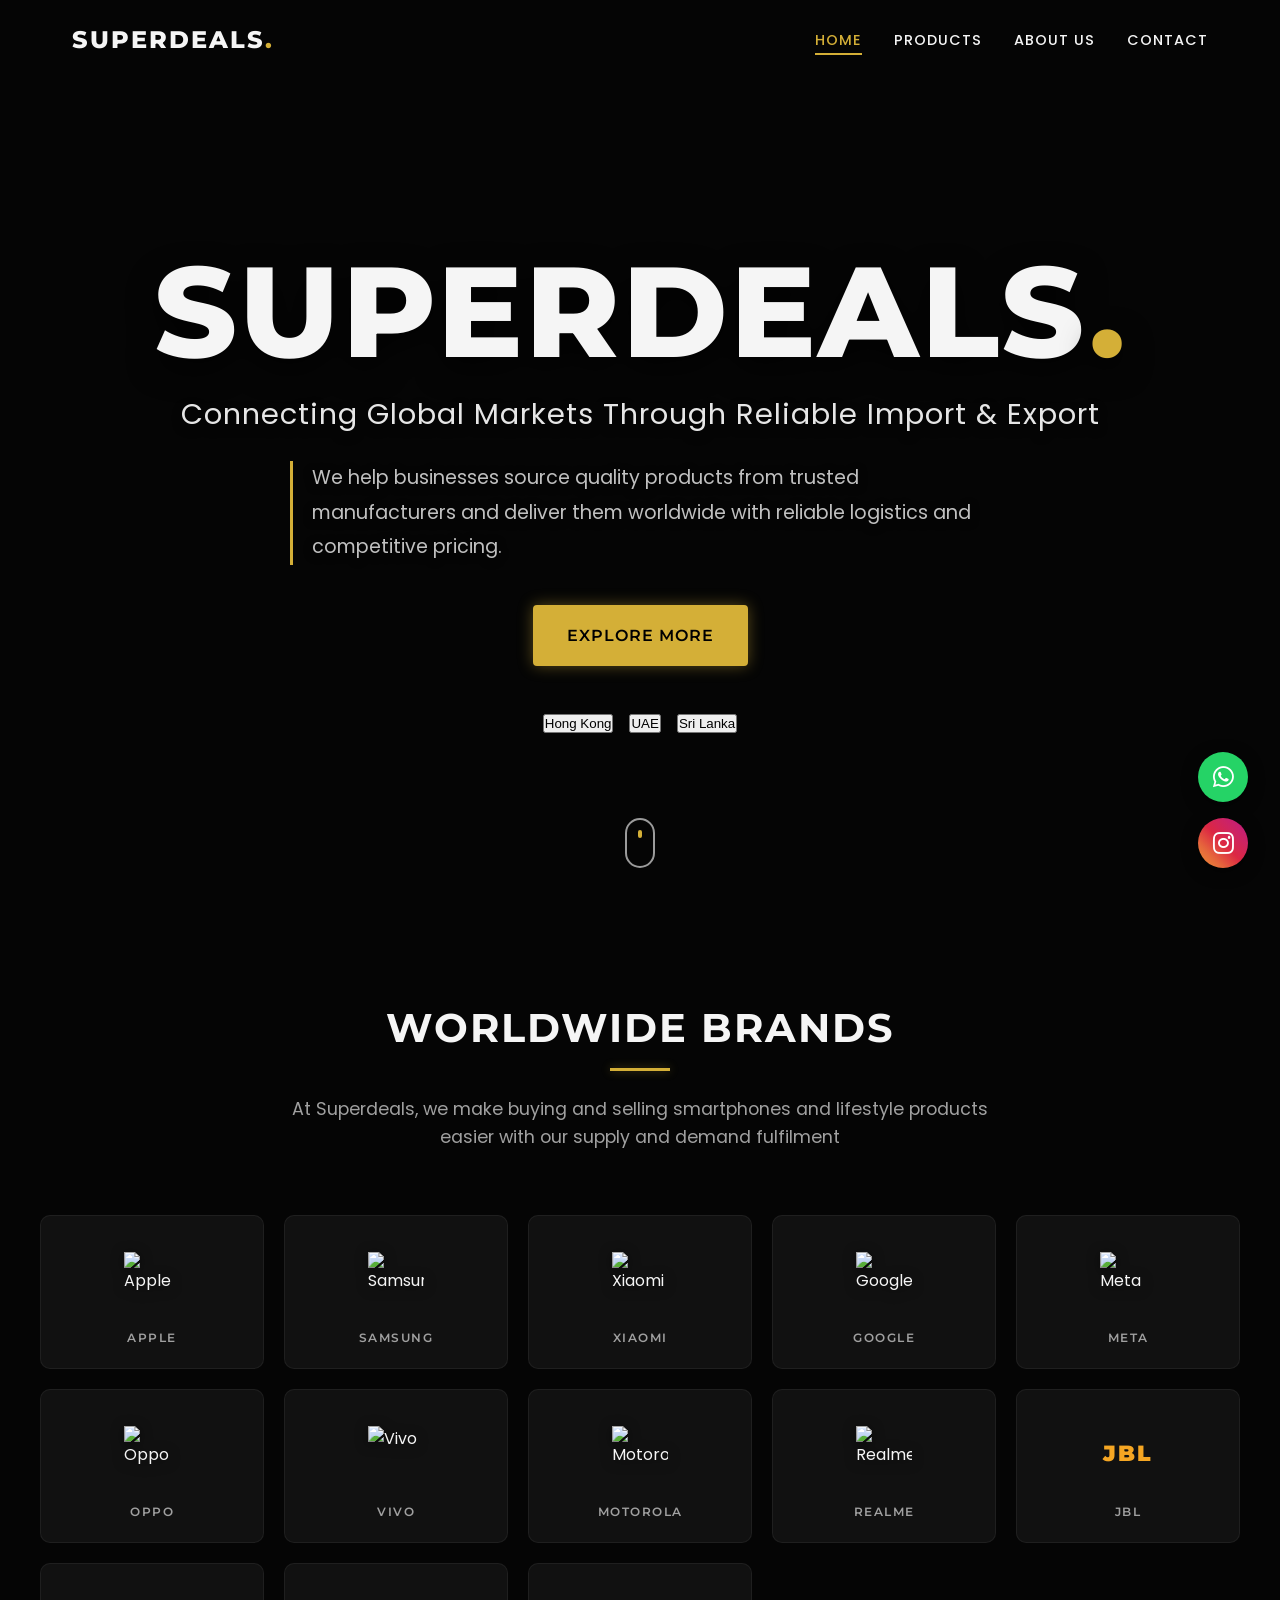
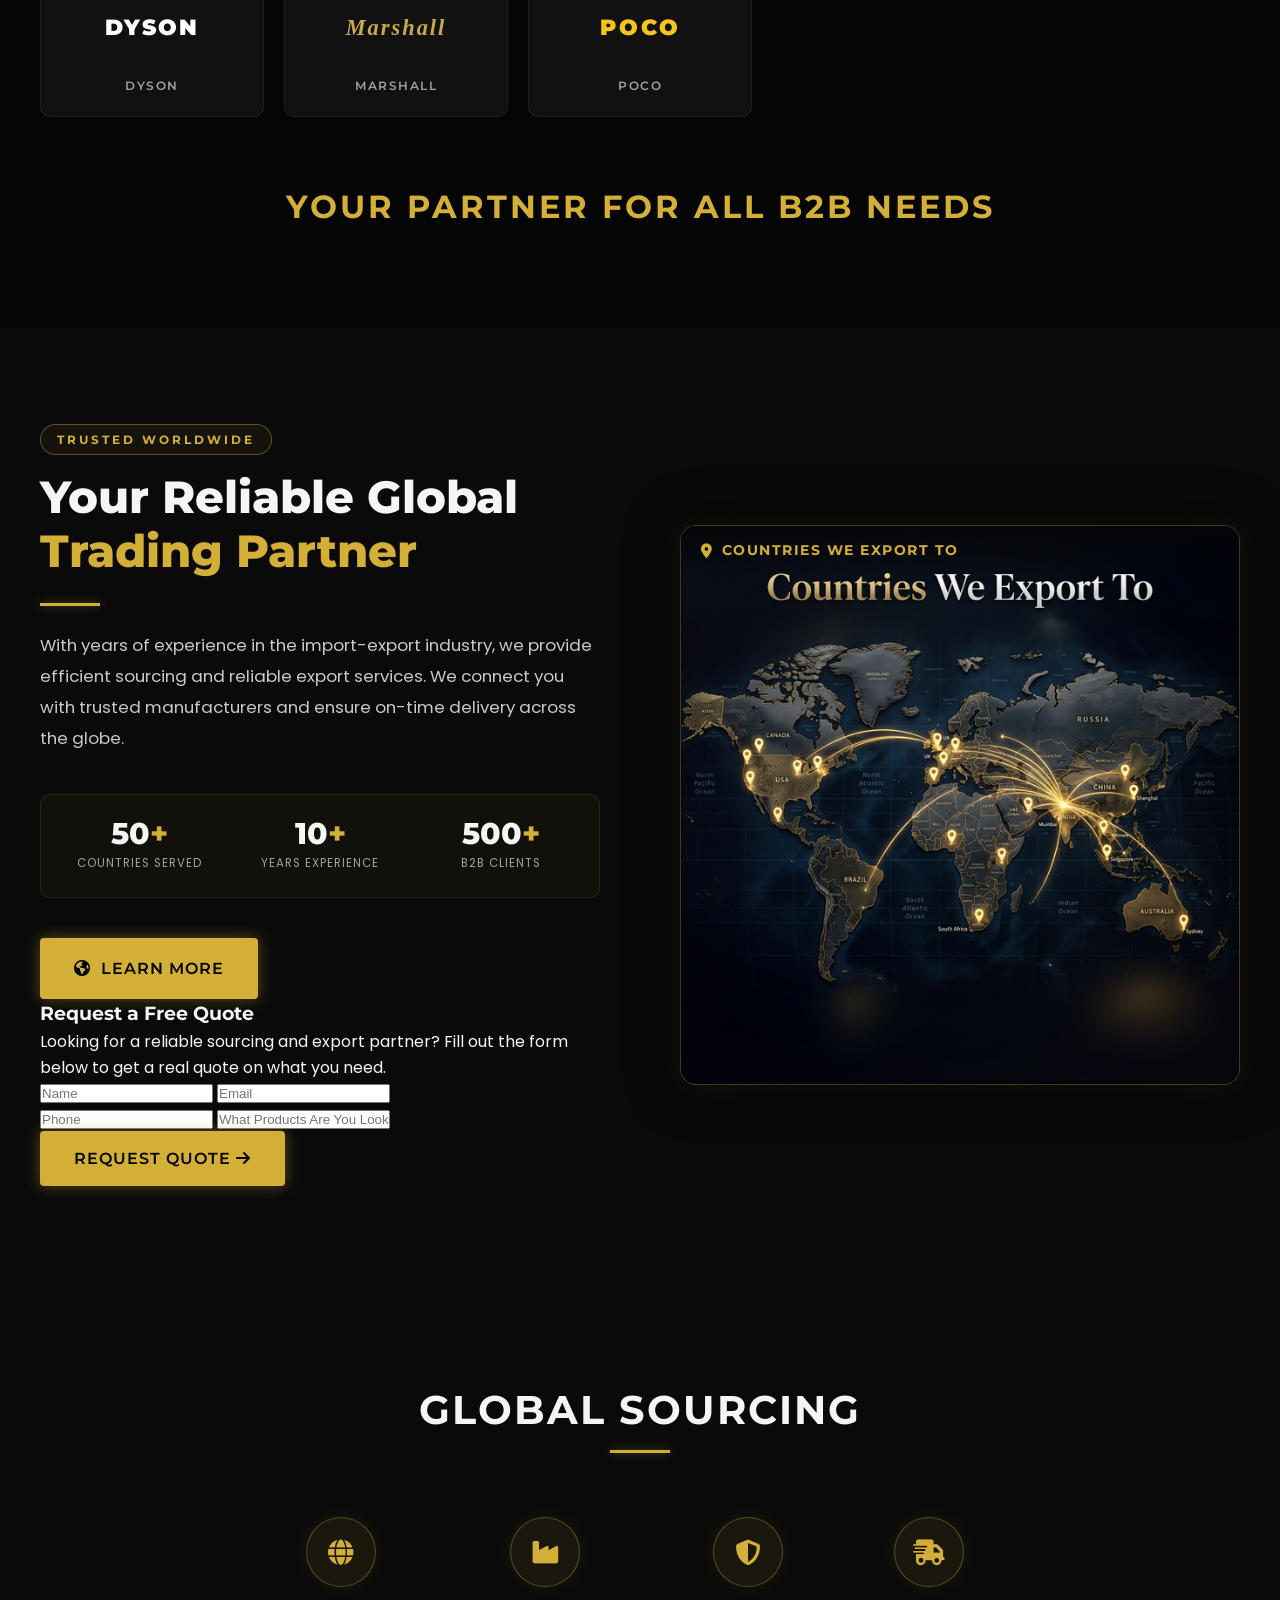
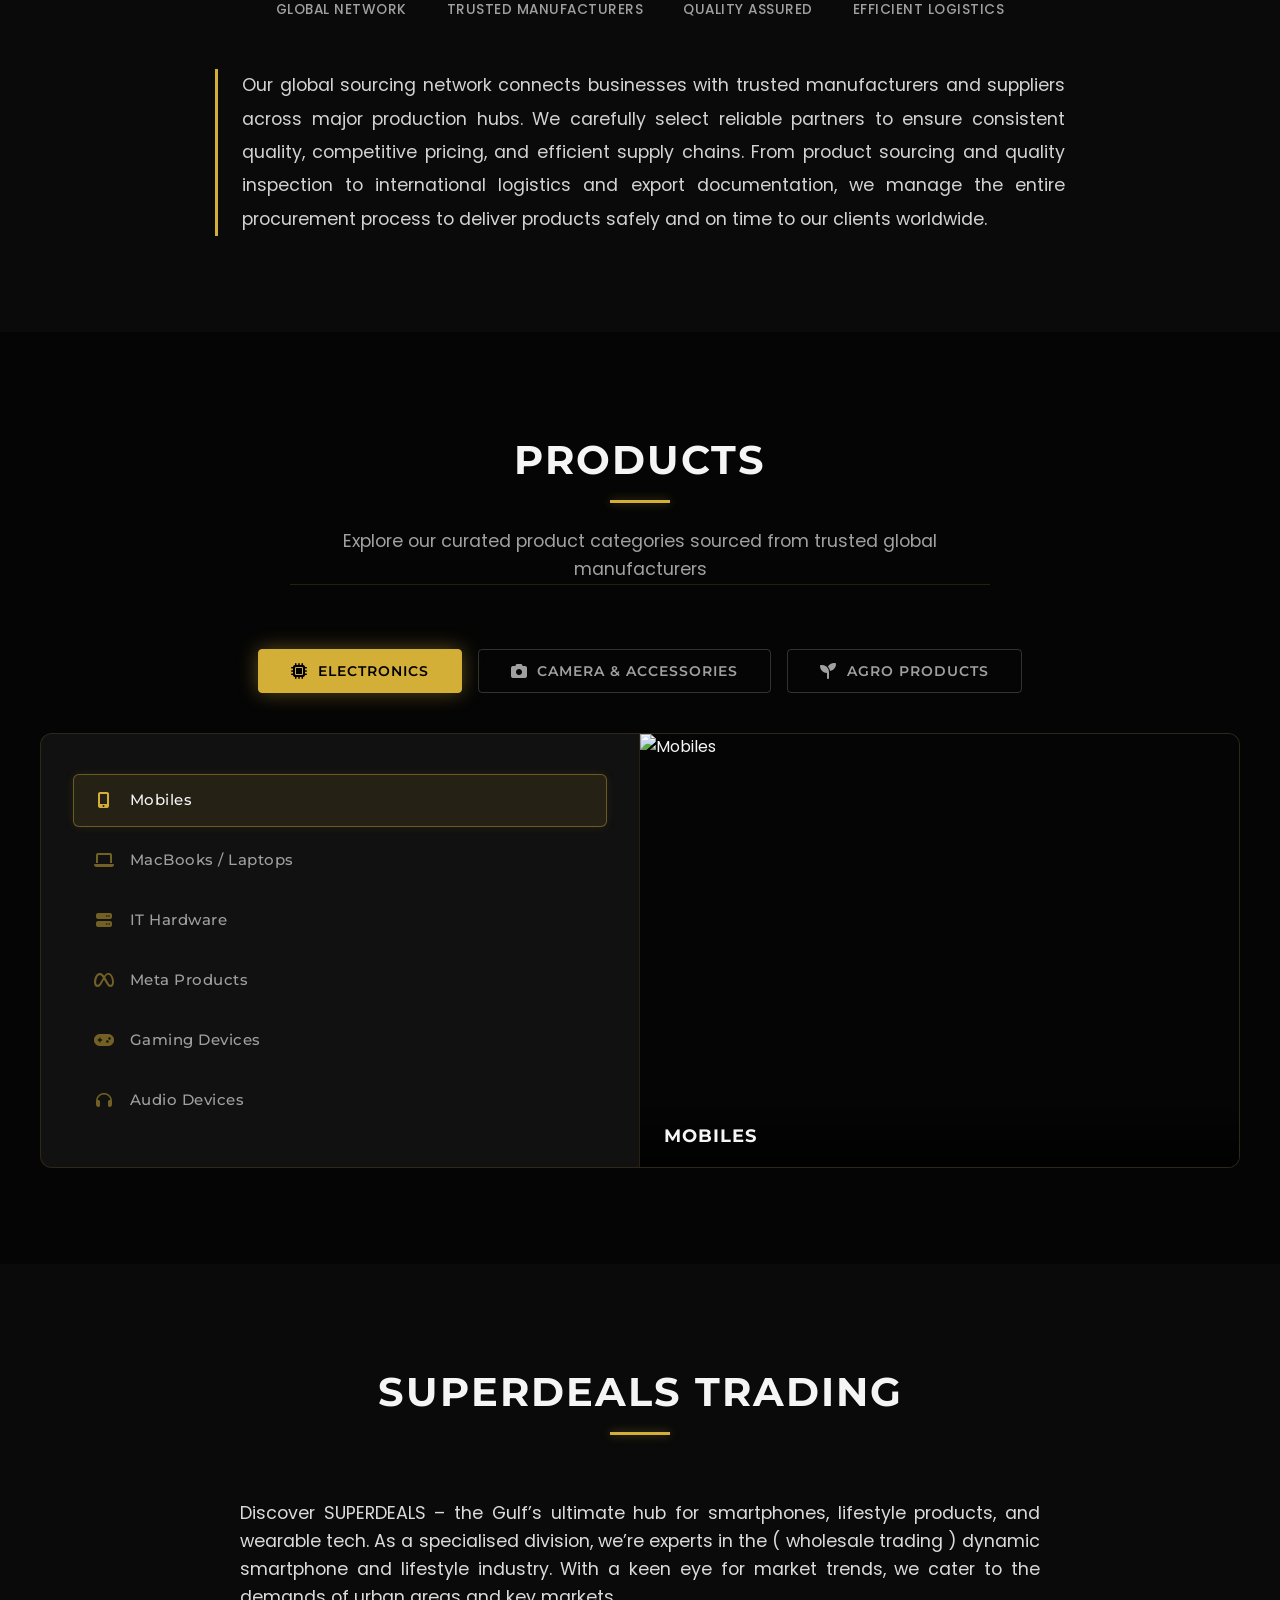
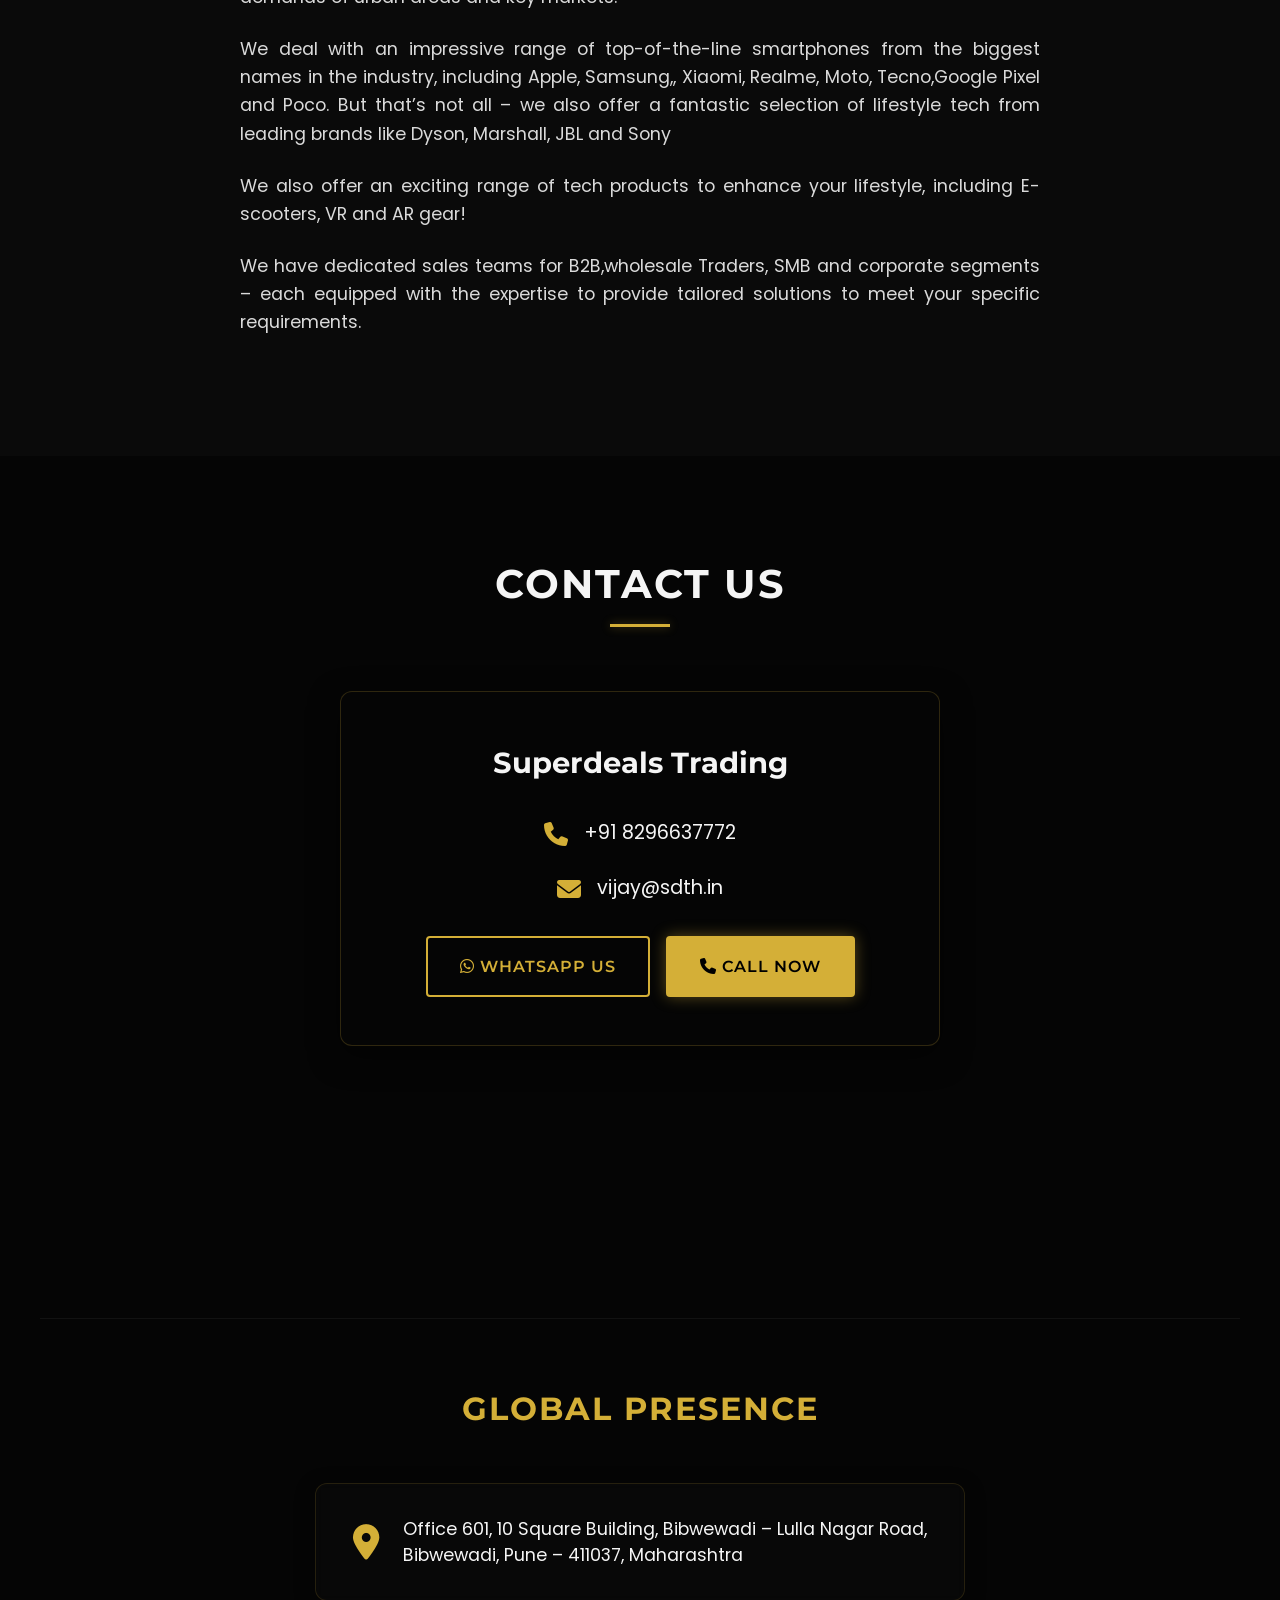
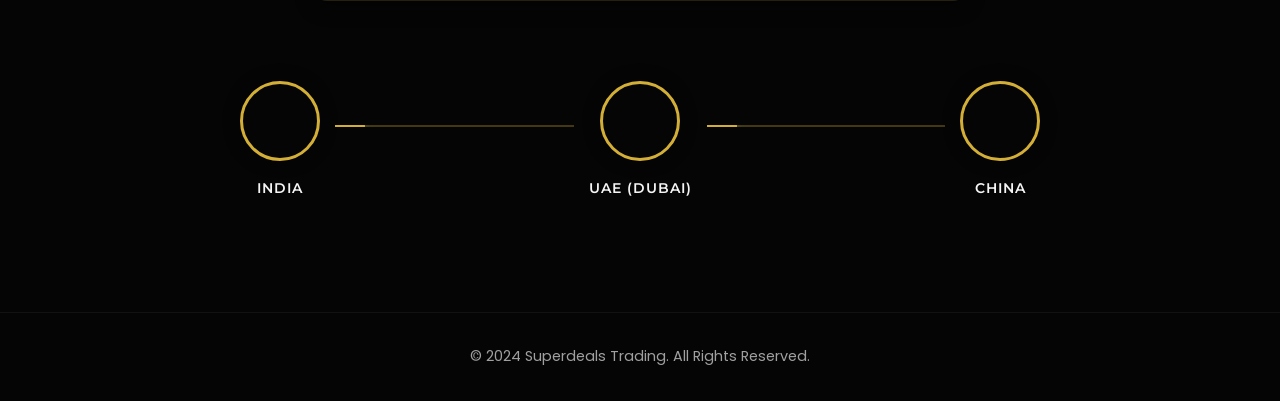
==== commit e996a803: "Enhance hero section with location buttons and quote form Added a quote request form and location bu" ====
--- a/index.html
+++ b/index.html
@@ -53,6 +53,11 @@
             <div class="hero-cta staggered-reveal delay-3" style="margin-top: 2.5rem;">
                 <a href="#global-partner" class="btn btn-primary ripple">Explore More</a>
             </div>
+            <div class="hero-locations staggered-reveal delay-4" style="margin-top: 2.5rem; display: flex; gap: 1rem; justify-content: center; flex-wrap: wrap;">
+                <button class="location-btn">Hong Kong</button>
+                <button class="location-btn">UAE</button>
+                <button class="location-btn">Sri Lanka</button>
+            </div>
         </div>
         <div class="scroll-indicator">
             <div class="mouse">
@@ -208,6 +213,21 @@
                     <a href="#contact" class="btn btn-primary ripple partner-btn">
                         <i class="fa-solid fa-earth-americas"></i> Learn More
                     </a>
+
+                    <!-- Request Quote Form -->
+                    <div class="quote-form-container reveal-up delay-1">
+                        <h3 class="quote-form-title">Request a Free Quote</h3>
+                        <p class="quote-form-desc">Looking for a reliable sourcing and export partner? Fill out the form below to get a real quote on what you need.</p>
+                        <form class="quote-form">
+                            <div class="form-row">
+                                <input type="text" class="form-input" placeholder="Name" required>
+                                <input type="email" class="form-input" placeholder="Email" required>
+                            </div>
+                            <input type="tel" class="form-input" placeholder="Phone" required>
+                            <input type="text" class="form-input" placeholder="What Products Are You Looking For?" required>
+                            <button type="submit" class="btn btn-primary ripple quote-submit-btn">Request Quote <i class="fa-solid fa-arrow-right"></i></button>
+                        </form>
+                    </div>
                 </div>
 
                 <!-- RIGHT: Export World Map Image -->
@@ -458,8 +478,12 @@
                         Now</a>
                 </div>
             </div>
-
-            <!-- Global Presence / Trade Network -->
+        </div>
+    </section>
+
+    <!-- Global Presence / Trade Network -->
+    <section class="section global-presence-section" id="global-presence">
+        <div class="container">
             <div class="global-presence reveal">
                 <h3 class="presence-title text-center">Global Presence</h3>
 
@@ -517,4 +541,4 @@
     <script src="script.js"></script>
 </body>
 
-</html>+</html>
